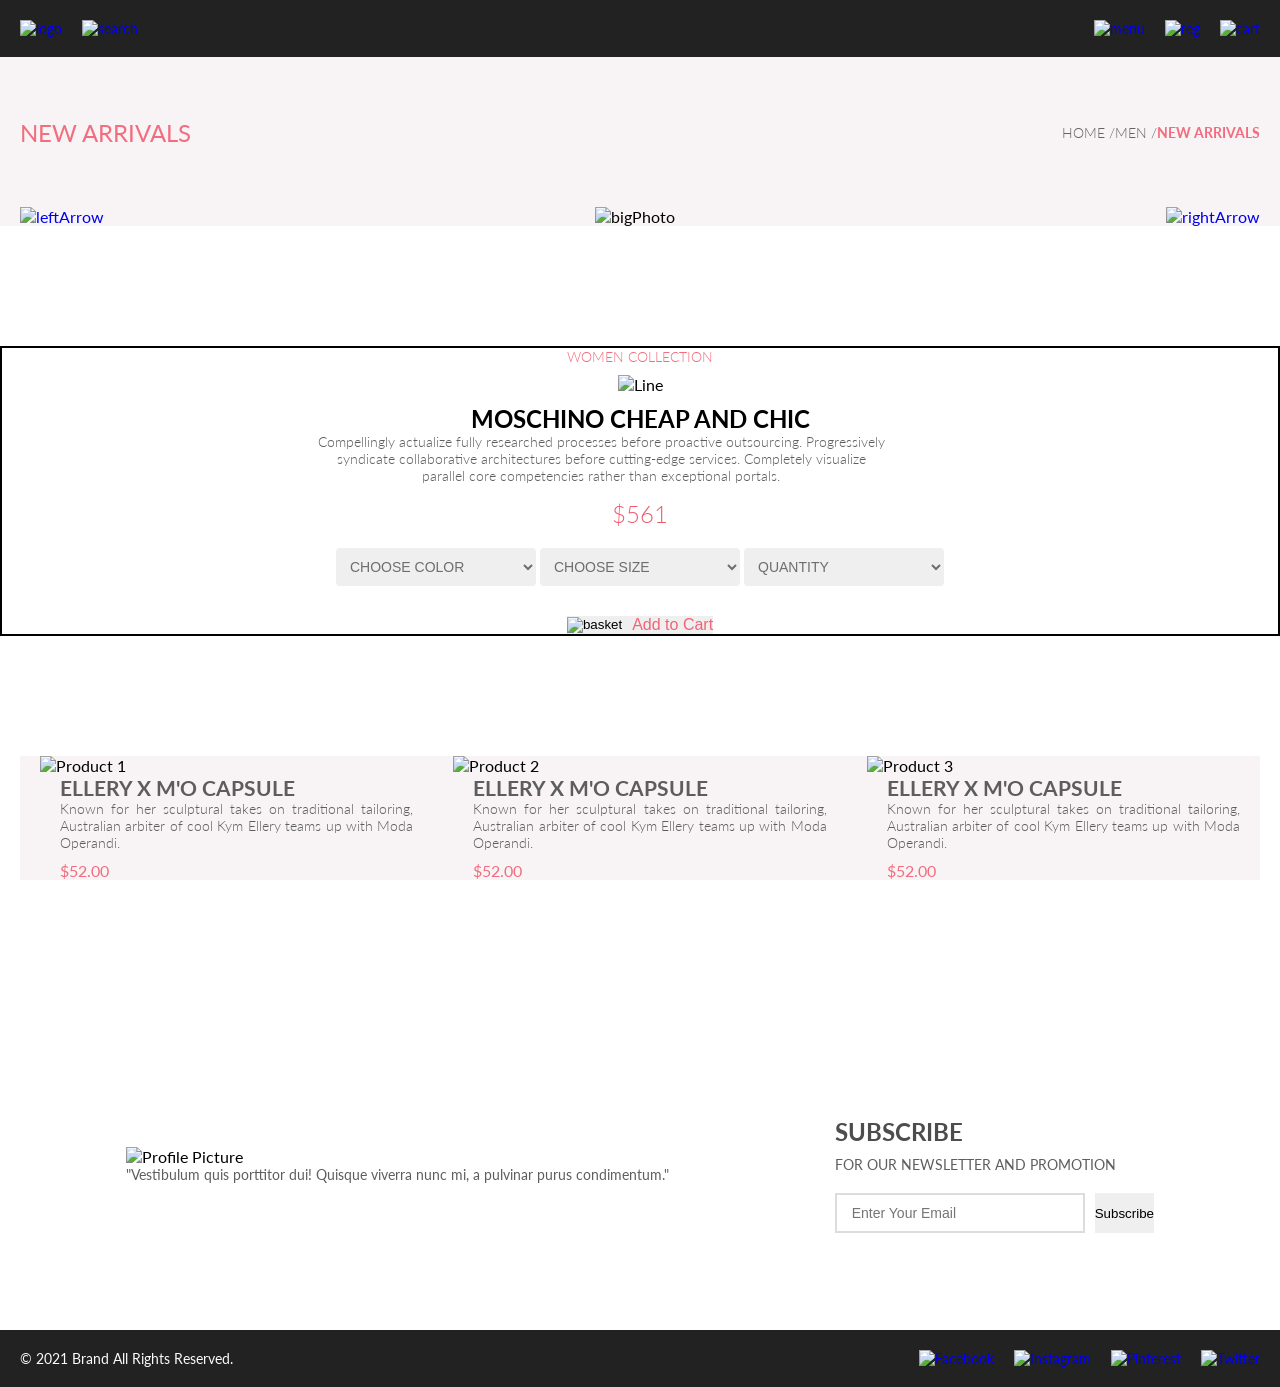
==== public/index.html @ 48d1deee "Sructure SPA prepared" ====
<!DOCTYPE html>
<html lang="en">
	<head>
		<meta charset="UTF-8" />
		<meta name="viewport" content="width=device-width, initial-scale=1.0" />
		<title>HTML Advanced</title>
		<link rel="stylesheet" href="/public/assets/styles/style.css" />
	</head>
	<body>
		<h2 style="display: none">HTML Advanced Product</h2>

		<header class="navFooter container">
			<nav>
				<div class="navFooter__left-group">
					<a href="#"><img src="img/logo.png" alt="logo" class="logo" /></a>
					<a href="#"><img src="img/search.svg" alt="search" /></a>
				</div>
				<div class="navFooter__right-group">
					<a href="#"><img src="img/menu.svg" alt="menu" class="icon" /></a>
					<a href="#"><img src="img/reg.svg" alt="reg" class="icon" /></a>
					<a href="#"><img src="img/cart.svg" alt="cart" class="icon" /></a>
				</div>
			</nav>
		</header>
		<section class="top-head container">
			<h2 class="top-head__heading">NEW ARRIVALS</h2>
			<div class="breadcrumbs">
				<a href="#" class="breadcrumbs__link">HOME /</a>
				<a href="#" class="breadcrumbs__link">MEN /</a>
				<a href="#" class="breadcrumbs__link breadcrumbs__link_site">NEW ARRIVALS</a>
			</div>
		</section>
		<section class="bigPhoto container">
			<a class="bigPhoto__leftArrow" href="#">
				<img src="img/Left_arrow.png" alt="leftArrow" />
			</a>
			<img class="bigPhoto__Image" src="img/Img1_product.png" alt="bigPhoto" />
			<a class="bigPhoto__rightArrow" href="#">
				<img src="img/Right_arrow.png" alt="rightArrow" />
			</a>
		</section>

		<section class="centralBlockContent content">
			<div>
				<h2 class="centralBlockContent__header content">WOMEN COLLECTION</h2>
				<img class="centralBlockContent__line" src="img/Line.png" alt="Line" />
				<h2 class="centralBlockContent__subheader">MOSCHINO CHEAP AND CHIC</h2>
				<p class="centralBlockContent__text">
					Compellingly actualize fully researched processes before proactive outsourcing. Progressively syndicate
					collaborative architectures before cutting-edge services. Completely visualize parallel core competencies
					rather than exceptional portals.
				</p>
				<p class="centralBlockContent__price">$561</p>
				<div class="centralBlockContent__custom-select content">
					<select id="color" name="color">
						<option value="color">CHOOSE COLOR</option>
					</select>
					<select name="size" id="size">
						<option value="size">CHOOSE SIZE</option>
					</select>
					<select name="quantity" id="quantity">
						<option value="quantity">QUANTITY</option>
					</select>
				</div>
				<div class="centralBlockButton">
					<button class="centralBlockButton__button">
						<img src="img/Basket.png" alt="basket" />
						<p class="centralBlockButton__button_text">Add to Cart</p>
					</button>
				</div>
			</div>
		</section>
		<section class="main_container content">
			<div class="main_container__main_item">
				<img src="img/Product1_prod.png" alt="Product 1" class="main_image" />
				<div class="main_container__main_text">
					<h2>ELLERY X M'O CAPSULE</h2>
					<p>
						Known for her sculptural takes on traditional tailoring, Australian arbiter of cool Kym Ellery teams up with
						Moda Operandi.
					</p>
					<p class="main_container__arrivals_price">$52.00</p>
				</div>
			</div>
			<div class="main_container__main_item">
				<img src="img/Product2_prod.png" alt="Product 2" class="main_image" />
				<div class="main_container__main_text">
					<h2>ELLERY X M'O CAPSULE</h2>
					<p>
						Known for her sculptural takes on traditional tailoring, Australian arbiter of cool Kym Ellery teams up with
						Moda Operandi.
					</p>
					<p class="main_container__arrivals_price">$52.00</p>
				</div>
			</div>
			<div class="main_container__main_item">
				<img src="img/Product3_prod.png" alt="Product 3" class="main_image" />
				<div class="main_container__main_text">
					<h2>ELLERY X M'O CAPSULE</h2>
					<p>
						Known for her sculptural takes on traditional tailoring, Australian arbiter of cool Kym Ellery teams up with
						Moda Operandi.
					</p>
					<p class="main_container__arrivals_price">$52.00</p>
				</div>
			</div>
		</section>
		<section class="subscribe container">
			<div class="subscribe__testimonial-subscribe">
				<div class="subscribe__testimonial">
					<img src="./img/Foot_face.png" alt="Profile Picture" />
					<blockquote>
						<p>"Vestibulum quis porttitor dui! Quisque viverra nunc mi, a pulvinar purus condimentum."</p>
					</blockquote>
				</div>
				<div class="subscribe__subscribe">
					<h3>SUBSCRIBE</h3>
					<p>FOR OUR NEWSLETTER AND PROMOTION</p>
					<form action="#">
						<input type="email" placeholder="Enter Your Email" required />
						<button type="submit">Subscribe</button>
					</form>
				</div>
			</div>
		</section>
		<footer class="navFooter container">
			<div class="navFooter__copyright-social">
				<p>© 2021 Brand All Rights Reserved.</p>
			</div>
			<div class="navFooter__social-icons">
				<a href="#"><img src="img/Foot_3_f.svg" alt="Facebook" /></a>
				<a href="#"><img src="img/Foot_3_i.png" alt="Instagram" /></a>
				<a href="#"><img src="img/Foot_3_h.png" alt="Pinterest" /></a>
				<a href="#"><img src="img/Foot_3_t.png" alt="Twitter" /></a>
			</div>
		</footer>
	</body>
</html>
---- public/assets/styles/style.css ----
@charset "UTF-8";
@import url("https://fonts.googleapis.com/css2?family=Lato:wght@300;400;700;900&display=swap");
/*Обнуление стилей*/
* {
  box-sizing: border-box;
  margin: 0;
  padding: 0;
}

body {
  font-family: "Lato", sans-serif;
}

img {
  max-width: 100%;
}

a {
  text-decoration: none;
}

.container {
  max-width: 1400px;
  margin: 0 auto;
  padding: 0 20px;
}

.content {
  max-width: 1400px;
  margin: 0 auto;
  padding-left: 20px;
  padding-right: 20px;
}

.navFooter {
  background: #222222;
  padding: 10px 20px;
  font-size: 14px;
  color: #fbfbfb;
}
.navFooter nav {
  display: flex;
  justify-content: space-between;
  align-items: center;
  width: 100%;
}
.navFooter__left-group, .navFooter__right-group {
  display: flex;
  justify-content: center;
  align-items: center;
  gap: 20px;
}

.breadcrumbs {
  display: flex;
  justify-content: center;
  align-items: center;
}
.breadcrumbs__link {
  font-weight: 300;
  font-size: 14px;
  color: #636363;
}
.breadcrumbs__link_site {
  font-weight: 700;
  color: #f16d7f;
}

.top-head {
  background-color: #F8F3F4;
  min-height: 150px;
  display: flex;
  justify-content: space-between;
  align-items: center;
}
.top-head__heading {
  font-weight: 400;
  font-size: 24px;
  color: #f16d7f;
}

.bigPhoto {
  background: #F8F3F4;
  display: flex;
  justify-content: space-between;
  align-items: center;
}
.bigPhoto__leftArrow, .bigPhoto__rightArrow {
  cursor: pointer;
}
.bigPhoto__Image {
  height: auto;
}

.centralBlockContent {
  display: flex;
  flex-direction: column;
  align-items: center;
  text-align: center;
  margin-top: 120px;
  padding: 0 20px;
  border: 2px solid black;
}
.centralBlockContent__header {
  font-weight: 300;
  font-size: 14px;
  color: #f16d7f;
}
.centralBlockContent__line {
  width: 50px;
  margin: 10px 0;
}
.centralBlockContent__text {
  font-weight: 300;
  font-size: 14px;
  color: #5e5e5e;
  max-width: 570px;
  margin-bottom: 15px;
  text-align: center;
}
.centralBlockContent__price {
  font-weight: 300;
  font-size: 24px;
  color: #ef5b70;
  margin-bottom: 20px;
}
.centralBlockContent__custom-select {
  margin: 10px 0;
}
.centralBlockContent__custom-select select {
  font-weight: 400;
  font-size: 14px;
  color: #6f6e6e;
  padding: 10px;
  width: 200px;
  margin-bottom: 10px;
  border: 1px solid #dcdcdc;
  border-radius: 4px;
  border: none;
}
.centralBlockContent .centralBlockButton {
  margin-top: 20px;
  display: flex;
  justify-content: center;
}
.centralBlockContent .centralBlockButton__button {
  display: flex;
  justify-content: center;
  align-items: center;
  cursor: pointer;
  border: none;
}
.centralBlockContent .centralBlockButton__button:hover {
  background: #ff6f61;
  color: white;
}
.centralBlockContent .centralBlockButton__button img {
  margin-right: 10px;
}
.centralBlockContent .centralBlockButton__button_text {
  font-weight: 400;
  font-size: 16px;
  color: #f26376;
}

.main_container {
  display: flex;
  justify-content: center;
  align-items: center;
  margin-top: 120px;
  margin-bottom: 120px;
}
.main_container__main_item {
  background: #F8F3F4;
  padding-left: 20px;
  padding-right: 20px;
  margin-bottom: 20px;
}
.main_container__main_text {
  font-weight: 300;
  font-size: 14px;
  color: #5d5d5d;
  margin-left: 20px;
  text-align: justify;
}
.main_container__arrivals_price {
  font-weight: 400;
  font-size: 16px;
  color: #f16d7f;
  margin-top: 10px;
}

.subscribe {
  padding: 0;
}
.subscribe__testimonial-subscribe {
  display: flex;
  justify-content: space-between;
  align-items: center;
  width: 100%;
  background-image: url("./img/Foot_2_back.jpg");
  background-size: cover;
  background-position: center;
  padding: 97px 126px;
  margin: 0 auto;
}
.subscribe__testimonial-subscribe__testimonial, .subscribe__testimonial-subscribe__subscribe {
  max-width: 50%;
}
.subscribe__testimonial-subscribe__testimonial img, .subscribe__testimonial-subscribe__subscribe img {
  margin-right: 20px;
  border-radius: 50%;
  width: 80px;
  height: 80px;
}
.subscribe__testimonial-subscribe__testimonial blockquote, .subscribe__testimonial-subscribe__subscribe blockquote {
  font-style: italic;
  color: #5e5e5e;
  font-size: 16px;
  line-height: 1.5;
}
.subscribe__testimonial-subscribe__testimonial blockquote p, .subscribe__testimonial-subscribe__subscribe blockquote p {
  display: flex;
  justify-content: center;
  align-items: center;
  margin: 0;
}
.subscribe__testimonial-subscribe h3 {
  font-size: 24px;
  color: #4d4d4d;
  margin-bottom: 10px;
}
.subscribe__testimonial-subscribe p {
  font-size: 14px;
  color: #5e5e5e;
  margin-bottom: 20px;
}
.subscribe__testimonial-subscribe form {
  display: flex;
  justify-content: flex-end;
}
.subscribe__testimonial-subscribe form input[type=email] {
  padding: 10px 15px;
  font-size: 14px;
  border: 2px solid #dcdcdc;
  border-radius: 0;
  margin-right: 10px;
  width: 250px;
}
.subscribe__testimonial-subscribe form input[type=email]:focus {
  outline: none;
  border-color: #ff6f61;
}
.subscribe__testimonial-subscribe form button {
  cursor: pointer;
  border: none;
}
.subscribe__testimonial-subscribe form button:hover {
  background: #ff6f61;
  color: white;
}

.navFooter {
  background: #222222;
  padding: 20px;
  font-size: 14px;
  color: #fbfbfb;
  display: flex;
  justify-content: space-between;
  align-items: center;
}
.navFooter__copyright-social, .navFooter__social-icons {
  display: flex;
  justify-content: center;
  align-items: center;
  gap: 20px;
}/*# sourceMappingURL=style.css.map */
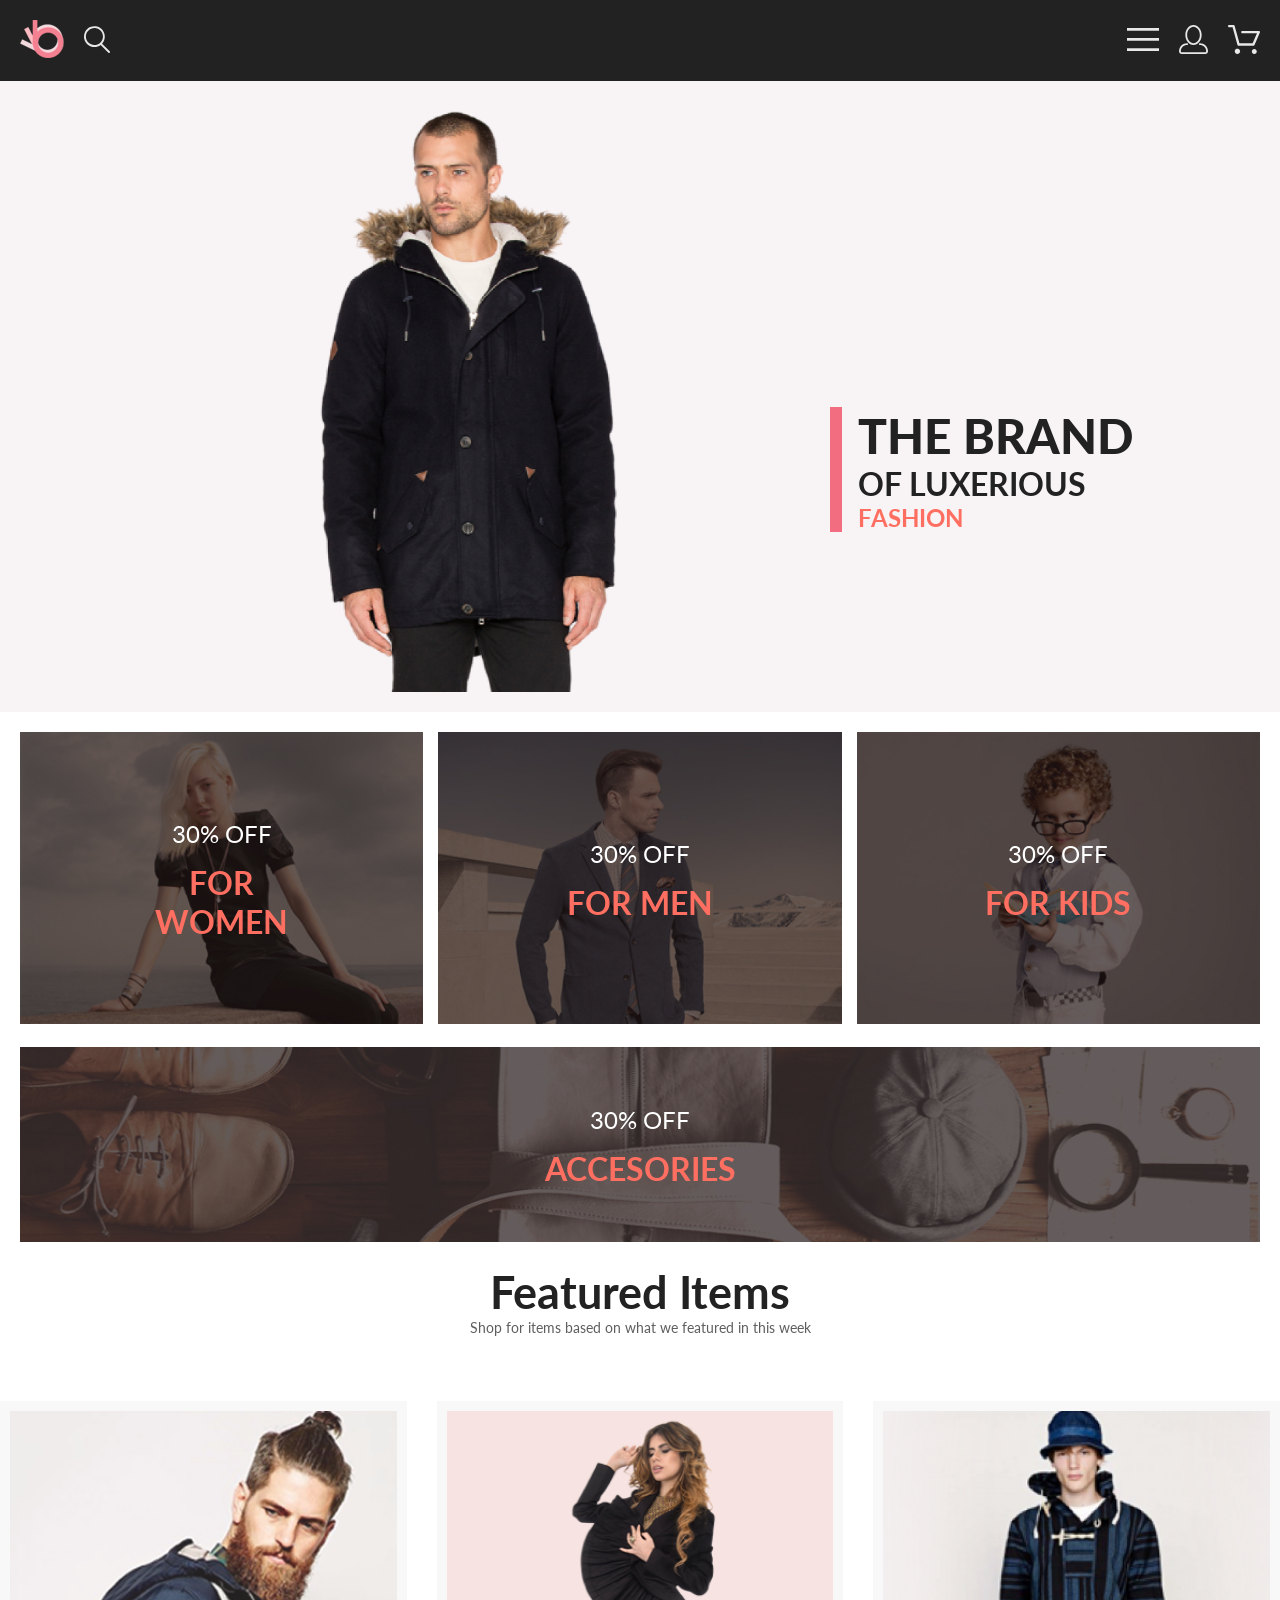
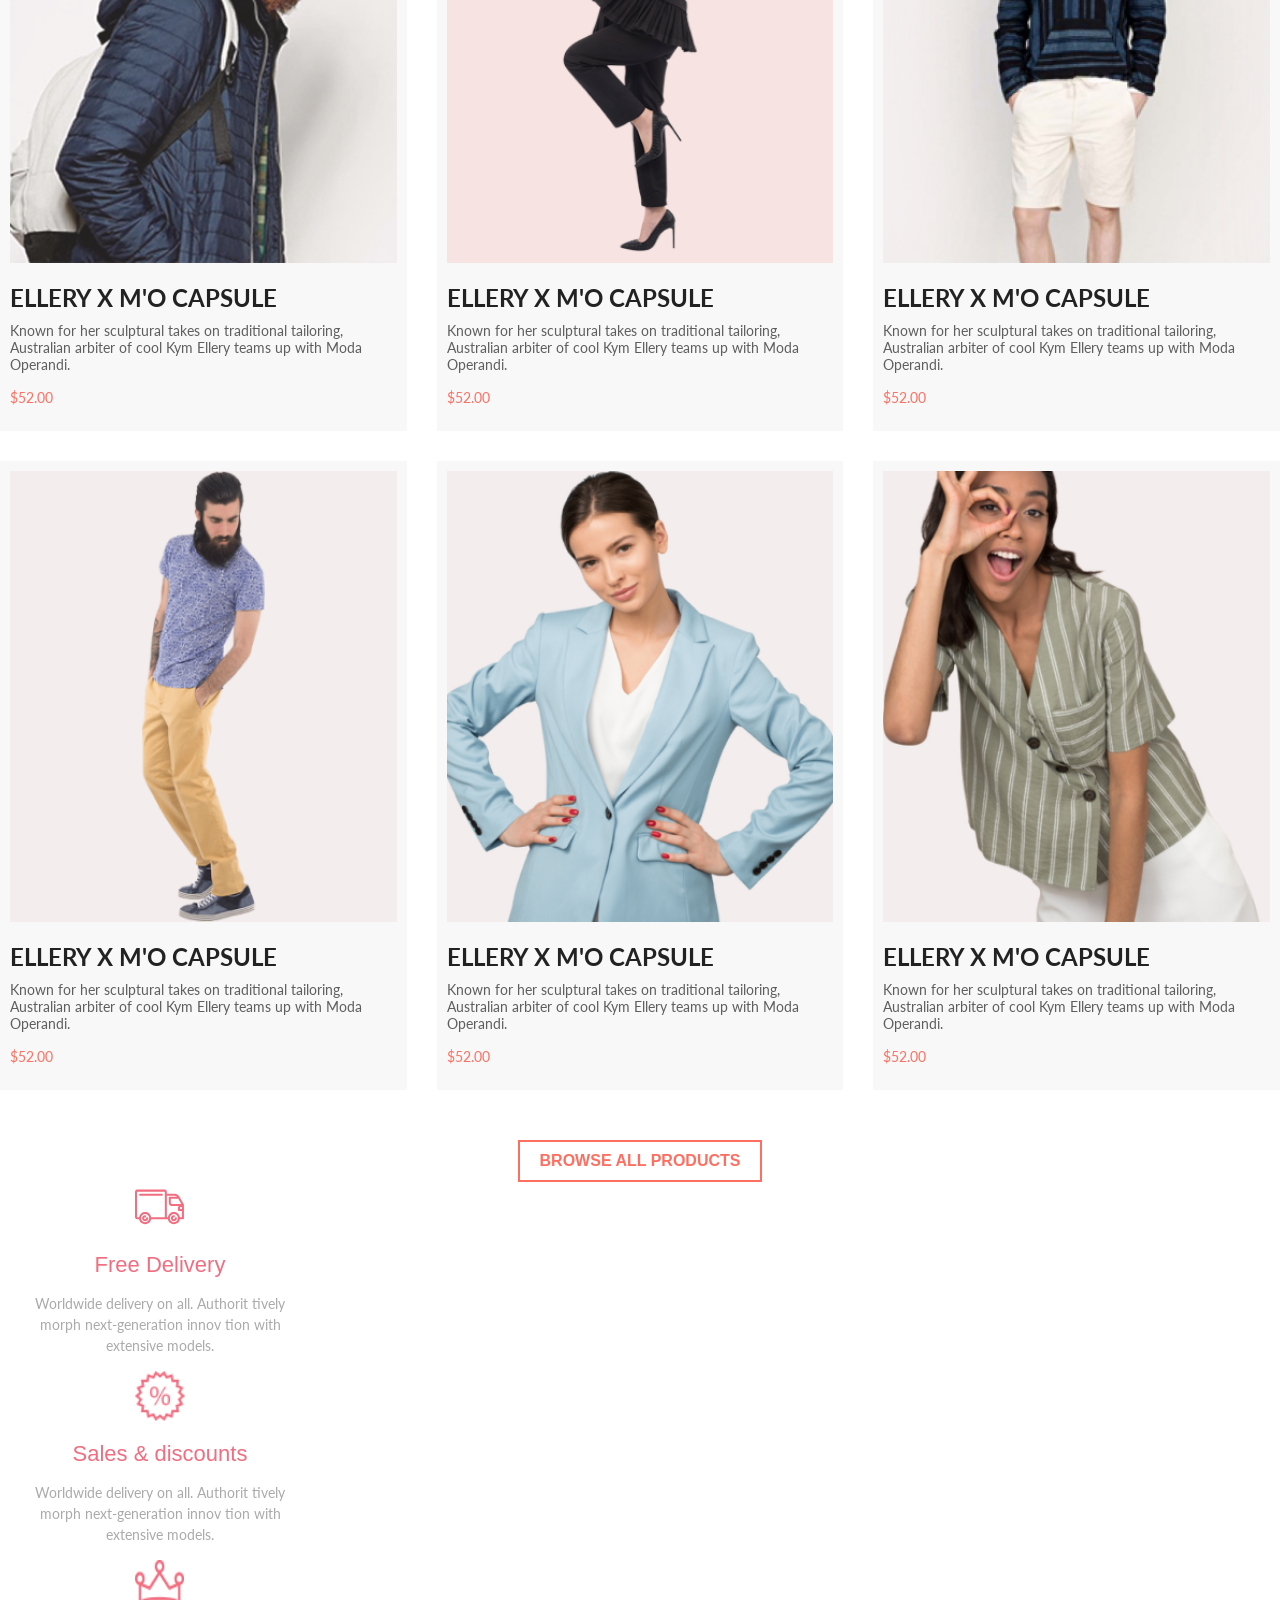
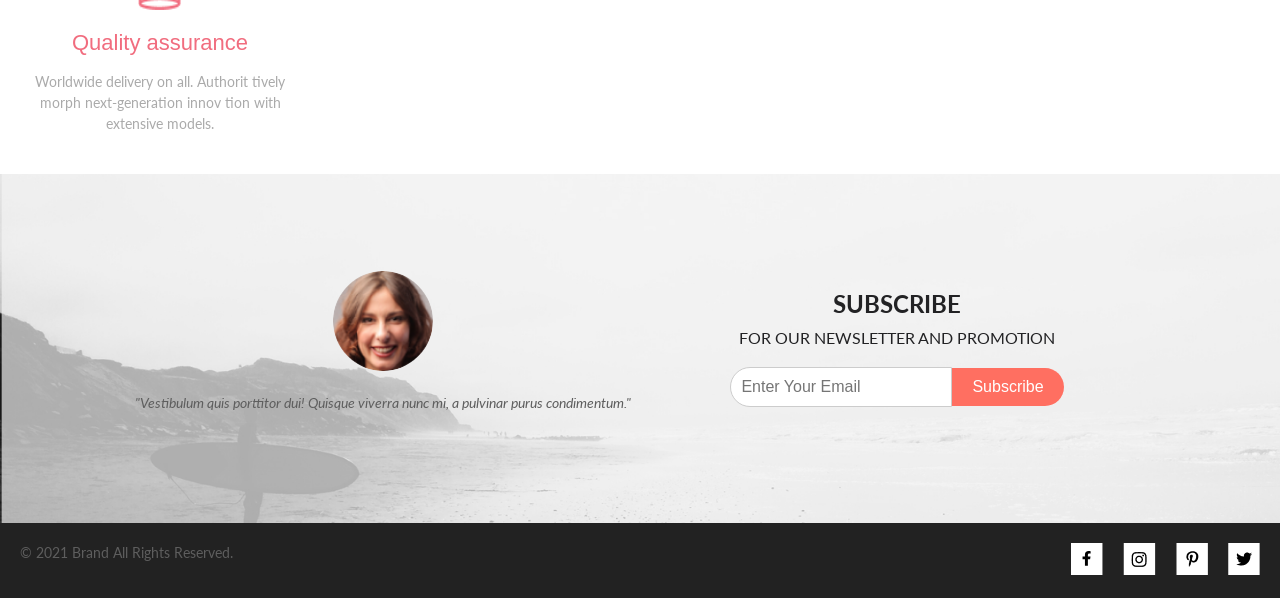
==== commit 4ed091d7: "All pages complited" ====
--- a/public/index.html
+++ b/public/index.html
@@ -3,135 +3,200 @@
 	<head>
 		<meta charset="UTF-8" />
 		<meta name="viewport" content="width=device-width, initial-scale=1.0" />
-		<title>HTML Advanced</title>
-		<link rel="stylesheet" href="/public/assets/styles/style.css" />
+		<title>Product Page</title>
+		<link rel="stylesheet" href="../src/styles/main.css" />
 	</head>
 	<body>
-		<h2 style="display: none">HTML Advanced Product</h2>
-
+		<!-- Верхняя навигация -->
 		<header class="navFooter container">
 			<nav>
 				<div class="navFooter__left-group">
-					<a href="#"><img src="img/logo.png" alt="logo" class="logo" /></a>
-					<a href="#"><img src="img/search.svg" alt="search" /></a>
+					<a href="#"><img src="assets/images/logo.png" alt="logo" class="logo" /></a>
+					<a href="#"><img src="assets/images/search.svg" alt="search" /></a>
 				</div>
 				<div class="navFooter__right-group">
-					<a href="#"><img src="img/menu.svg" alt="menu" class="icon" /></a>
-					<a href="#"><img src="img/reg.svg" alt="reg" class="icon" /></a>
-					<a href="#"><img src="img/cart.svg" alt="cart" class="icon" /></a>
+					<a href="#"><img src="assets/images/menu.svg" alt="menu" class="icon" /></a>
+					<a href="#"><img src="assets/images/reg.svg" alt="reg" class="icon" /></a>
+					<a href="#"><img src="assets/images/cart.svg" alt="cart" class="icon" /></a>
 				</div>
 			</nav>
 		</header>
-		<section class="top-head container">
-			<h2 class="top-head__heading">NEW ARRIVALS</h2>
-			<div class="breadcrumbs">
-				<a href="#" class="breadcrumbs__link">HOME /</a>
-				<a href="#" class="breadcrumbs__link">MEN /</a>
-				<a href="#" class="breadcrumbs__link breadcrumbs__link_site">NEW ARRIVALS</a>
-			</div>
-		</section>
-		<section class="bigPhoto container">
-			<a class="bigPhoto__leftArrow" href="#">
-				<img src="img/Left_arrow.png" alt="leftArrow" />
-			</a>
-			<img class="bigPhoto__Image" src="img/Img1_product.png" alt="bigPhoto" />
-			<a class="bigPhoto__rightArrow" href="#">
-				<img src="img/Right_arrow.png" alt="rightArrow" />
-			</a>
-		</section>
-
-		<section class="centralBlockContent content">
+
+		<section class="head container">
+			<img class="promo__img head__image" src="assets/images/promo.png" alt="Brand Image" />
+			<div class="promo__content">
+				<div class="promo__info">
+					<h1 class="promo__title">THE BRAND</h1>
+					<h2 class="promo__heading">OF LUXERIOUS</h2>
+					<h2 class="fashon">FASHION</h2>
+				</div>
+			</div>
+		</section>
+
+		<section class="sale center container">
+			<div class="sale__item">
+				<img src="assets/images/si1.jpg" alt="sale image" />
+				<div class="sale__content">
+					<p class="sale__text">30% OFF</p>
+					<h3 class="sale__heading">FOR WOMEN</h3>
+				</div>
+			</div>
+			<div class="sale__item">
+				<img src="assets/images/si2.jpg" alt="sale image" />
+				<div class="sale__content">
+					<p class="sale__text">30% OFF</p>
+					<h3 class="sale__heading">FOR MEN</h3>
+				</div>
+			</div>
+			<div class="sale__item">
+				<img src="assets/images/si3.jpg" alt="sale image" />
+				<div class="sale__content">
+					<p class="sale__text">30% OFF</p>
+					<h3 class="sale__heading">FOR KIDS</h3>
+				</div>
+			</div>
+			<div class="sale__item sale__item_big">
+				<img src="assets/images/sibig.jpg" alt="sale image" />
+				<div class="sale__content">
+					<p class="sale__text">30% OFF</p>
+					<h3 class="sale__heading">ACCESORIES</h3>
+				</div>
+			</div>
+		</section>
+
+		<section class="arrivals_header container">
 			<div>
-				<h2 class="centralBlockContent__header content">WOMEN COLLECTION</h2>
-				<img class="centralBlockContent__line" src="img/Line.png" alt="Line" />
-				<h2 class="centralBlockContent__subheader">MOSCHINO CHEAP AND CHIC</h2>
-				<p class="centralBlockContent__text">
-					Compellingly actualize fully researched processes before proactive outsourcing. Progressively syndicate
-					collaborative architectures before cutting-edge services. Completely visualize parallel core competencies
-					rather than exceptional portals.
-				</p>
-				<p class="centralBlockContent__price">$561</p>
-				<div class="centralBlockContent__custom-select content">
-					<select id="color" name="color">
-						<option value="color">CHOOSE COLOR</option>
-					</select>
-					<select name="size" id="size">
-						<option value="size">CHOOSE SIZE</option>
-					</select>
-					<select name="quantity" id="quantity">
-						<option value="quantity">QUANTITY</option>
-					</select>
-				</div>
-				<div class="centralBlockButton">
-					<button class="centralBlockButton__button">
-						<img src="img/Basket.png" alt="basket" />
-						<p class="centralBlockButton__button_text">Add to Cart</p>
-					</button>
-				</div>
-			</div>
-		</section>
-		<section class="main_container content">
-			<div class="main_container__main_item">
-				<img src="img/Product1_prod.png" alt="Product 1" class="main_image" />
-				<div class="main_container__main_text">
-					<h2>ELLERY X M'O CAPSULE</h2>
-					<p>
-						Known for her sculptural takes on traditional tailoring, Australian arbiter of cool Kym Ellery teams up with
-						Moda Operandi.
-					</p>
-					<p class="main_container__arrivals_price">$52.00</p>
-				</div>
-			</div>
-			<div class="main_container__main_item">
-				<img src="img/Product2_prod.png" alt="Product 2" class="main_image" />
-				<div class="main_container__main_text">
-					<h2>ELLERY X M'O CAPSULE</h2>
-					<p>
-						Known for her sculptural takes on traditional tailoring, Australian arbiter of cool Kym Ellery teams up with
-						Moda Operandi.
-					</p>
-					<p class="main_container__arrivals_price">$52.00</p>
-				</div>
-			</div>
-			<div class="main_container__main_item">
-				<img src="img/Product3_prod.png" alt="Product 3" class="main_image" />
-				<div class="main_container__main_text">
-					<h2>ELLERY X M'O CAPSULE</h2>
-					<p>
-						Known for her sculptural takes on traditional tailoring, Australian arbiter of cool Kym Ellery teams up with
-						Moda Operandi.
-					</p>
-					<p class="main_container__arrivals_price">$52.00</p>
-				</div>
-			</div>
-		</section>
-		<section class="subscribe container">
-			<div class="subscribe__testimonial-subscribe">
-				<div class="subscribe__testimonial">
-					<img src="./img/Foot_face.png" alt="Profile Picture" />
-					<blockquote>
-						<p>"Vestibulum quis porttitor dui! Quisque viverra nunc mi, a pulvinar purus condimentum."</p>
-					</blockquote>
-				</div>
-				<div class="subscribe__subscribe">
-					<h3>SUBSCRIBE</h3>
-					<p>FOR OUR NEWSLETTER AND PROMOTION</p>
-					<form action="#">
-						<input type="email" placeholder="Enter Your Email" required />
-						<button type="submit">Subscribe</button>
-					</form>
-				</div>
-			</div>
-		</section>
+				<h2>Featured Items</h2>
+				<p>Shop for items based on what we featured in this week</p>
+			</div>
+		</section>
+
+		<section class="new_arrivals center container">
+			<div class="grid_container">
+				<div class="grid_item">
+					<img src="assets/images/img1_catalog.png" alt="Product 1" class="grid_image" />
+					<div class="grid_text">
+						<h2>ELLERY X M'O CAPSULE</h2>
+						<p>
+							Known for her sculptural takes on traditional tailoring, Australian arbiter of cool Kym Ellery teams up
+							with Moda Operandi.
+						</p>
+						<p class="arrivals_price">$52.00</p>
+					</div>
+				</div>
+				<div class="grid_item">
+					<img src="assets/images/Product 2.png" alt="Product 2" class="grid_image" />
+					<div class="grid_text">
+						<h2>ELLERY X M'O CAPSULE</h2>
+						<p>
+							Known for her sculptural takes on traditional tailoring, Australian arbiter of cool Kym Ellery teams up
+							with Moda Operandi.
+						</p>
+						<p class="arrivals_price">$52.00</p>
+					</div>
+				</div>
+				<div class="grid_item">
+					<img src="assets/images/Product 3.png" alt="Product 3" class="grid_image" />
+					<div class="grid_text">
+						<h2>ELLERY X M'O CAPSULE</h2>
+						<p>
+							Known for her sculptural takes on traditional tailoring, Australian arbiter of cool Kym Ellery teams up
+							with Moda Operandi.
+						</p>
+						<p class="arrivals_price">$52.00</p>
+					</div>
+				</div>
+				<div class="grid_item">
+					<img src="assets/images/Product 4.png" alt="Product 4" class="grid_image" />
+					<div class="grid_text">
+						<h2>ELLERY X M'O CAPSULE</h2>
+						<p>
+							Known for her sculptural takes on traditional tailoring, Australian arbiter of cool Kym Ellery teams up
+							with Moda Operandi.
+						</p>
+						<p class="arrivals_price">$52.00</p>
+					</div>
+				</div>
+				<div class="grid_item">
+					<img src="assets/images/Product 5.png" alt="Product 5" class="grid_image" />
+					<div class="grid_text">
+						<h2>ELLERY X M'O CAPSULE</h2>
+						<p>
+							Known for her sculptural takes on traditional tailoring, Australian arbiter of cool Kym Ellery teams up
+							with Moda Operandi.
+						</p>
+						<p class="arrivals_price">$52.00</p>
+					</div>
+				</div>
+				<div class="grid_item">
+					<img src="assets/images/Product 6.png" alt="Product 6" class="grid_image" />
+					<div class="grid_text">
+						<h2>ELLERY X M'O CAPSULE</h2>
+						<p>
+							Known for her sculptural takes on traditional tailoring, Australian arbiter of cool Kym Ellery teams up
+							with Moda Operandi.
+						</p>
+						<p class="arrivals_price">$52.00</p>
+					</div>
+				</div>
+			</div>
+		</section>
+
+		<section class="true container">
+			<button class="button">Browse All Products</button>
+		</section>
+
+		<!-- Блок features -->
+		<section class="features-section container">
+			<div class="feature-item">
+				<div class="icon">
+					<img src="./assets/images/Foot_1_1.svg" alt="Грузовик" />
+				</div>
+				<h3>Free Delivery</h3>
+				<p>Worldwide delivery on all. Authorit tively morph next-generation innov tion with extensive models.</p>
+			</div>
+			<div class="feature-item">
+				<div class="icon">
+					<img src="./assets/images/Foot_1_2.png" alt="Процент" />
+				</div>
+				<h3>Sales & discounts</h3>
+				<p>Worldwide delivery on all. Authorit tively morph next-generation innov tion with extensive models.</p>
+			</div>
+			<div class="feature-item">
+				<div class="icon">
+					<img src="./assets/images/Foot_1_3.png" alt="Корона" />
+				</div>
+				<h3>Quality assurance</h3>
+				<p>Worldwide delivery on all. Authorit tively morph next-generation innov tion with extensive models.</p>
+			</div>
+		</section>
+		<!-- Блок подписки -->
+		<section class="footer__testimonial-subscribe container">
+			<div class="footer__testimonial">
+				<img src="assets/images/Foot_face.png" alt="Profile Picture" />
+				<blockquote>
+					<p>"Vestibulum quis porttitor dui! Quisque viverra nunc mi, a pulvinar purus condimentum."</p>
+				</blockquote>
+			</div>
+			<div class="footer__subscribe">
+				<h3>SUBSCRIBE</h3>
+				<p>FOR OUR NEWSLETTER AND PROMOTION</p>
+				<form action="#">
+					<input type="email" placeholder="Enter Your Email" required />
+					<button type="submit">Subscribe</button>
+				</form>
+			</div>
+		</section>
+		<!-- Подвал -->
 		<footer class="navFooter container">
 			<div class="navFooter__copyright-social">
 				<p>© 2021 Brand All Rights Reserved.</p>
 			</div>
 			<div class="navFooter__social-icons">
-				<a href="#"><img src="img/Foot_3_f.svg" alt="Facebook" /></a>
-				<a href="#"><img src="img/Foot_3_i.png" alt="Instagram" /></a>
-				<a href="#"><img src="img/Foot_3_h.png" alt="Pinterest" /></a>
-				<a href="#"><img src="img/Foot_3_t.png" alt="Twitter" /></a>
+				<a href="#"><img src="assets/images/Foot_3_f.svg" alt="Facebook" /></a>
+				<a href="#"><img src="assets/images/Foot_3_i.png" alt="Instagram" /></a>
+				<a href="#"><img src="assets/images/Foot_3_h.png" alt="Pinterest" /></a>
+				<a href="#"><img src="assets/images/Foot_3_t.png" alt="Twitter" /></a>
 			</div>
 		</footer>
 	</body>
--- a/src/styles/main.css
+++ b/src/styles/main.css
@@ -0,0 +1,1235 @@
+@charset "UTF-8";
+@import url("https://fonts.googleapis.com/css2?family=Lato:wght@300;400;700;900&display=swap");
+* {
+  box-sizing: border-box;
+  margin: 0;
+  padding: 0;
+}
+
+body {
+  font-family: "Lato", sans-serif;
+  color: #222;
+}
+
+img {
+  max-width: 100%;
+  height: auto;
+}
+
+a {
+  text-decoration: none;
+  color: inherit;
+}
+
+.container {
+  max-width: 1400px;
+  margin: 0 auto;
+  padding: 0 20px;
+}
+
+.navFooter {
+  background: #222222;
+  padding: 10px 20px;
+  font-size: 14px;
+  color: #fbfbfb;
+}
+.navFooter nav {
+  display: flex;
+  justify-content: space-between;
+  align-items: center;
+  width: 100%;
+}
+.navFooter__left-group, .navFooter__right-group {
+  display: flex;
+  justify-content: center;
+  align-items: center;
+  gap: 20px;
+}
+
+.breadcrumbs {
+  display: flex;
+  justify-content: center;
+  align-items: center;
+}
+
+.breadcrumbs__link {
+  font-weight: 300;
+  font-size: 14px;
+  color: #636363;
+}
+
+.breadcrumbs__link_site {
+  font-weight: 700;
+  color: #f16d7f;
+}
+
+.top-head {
+  background-color: #F8F3F4;
+  min-height: 150px;
+  display: flex;
+  justify-content: space-between;
+  align-items: center;
+}
+
+.top-head__heading {
+  font-weight: 400;
+  font-size: 24px;
+  color: #f16d7f;
+}
+
+.navFooter {
+  background: #222222;
+  padding: 20px;
+  font-size: 14px;
+  color: #fbfbfb;
+  display: flex;
+  justify-content: space-between;
+  align-items: center;
+}
+.navFooter__copyright-social, .navFooter__social-icons {
+  display: flex;
+  justify-content: center;
+  align-items: center;
+  gap: 20px;
+}
+
+.footer__testimonial-subscribe {
+  display: flex;
+  justify-content: center;
+  align-items: center;
+  margin-top: 40px;
+  background-image: url("/public/assets/images/subscribe.jpg");
+  background-size: cover;
+  background-position: center;
+  background-repeat: no-repeat;
+  padding: 97px 126px;
+}
+
+.footer__testimonial {
+  flex: 1;
+  text-align: center;
+}
+
+.footer__testimonial img {
+  width: 100px;
+  height: auto;
+  border-radius: 50%;
+  margin-bottom: 20px;
+}
+
+.footer__testimonial blockquote {
+  font-style: italic;
+  text-align: center;
+  color: #222224;
+}
+
+.footer__subscribe {
+  flex: 1;
+  text-align: center;
+}
+
+.footer__subscribe h3 {
+  font-size: 24px;
+  font-weight: 700 px;
+  color: #222224;
+  margin-bottom: 10px;
+}
+
+.footer__subscribe p {
+  font-size: 16px;
+  font-weight: 400;
+  margin-bottom: 20px;
+  color: #222224;
+}
+
+.footer__subscribe form {
+  display: flex;
+  justify-content: center;
+  align-items: center;
+}
+
+.footer__subscribe input[type=email] {
+  padding: 10px;
+  font-size: 16px;
+  border: 1px solid #ccc;
+  border-radius: 20px 0 0 20px;
+  outline: none;
+}
+
+.footer__subscribe button {
+  padding: 10px 20px;
+  font-size: 16px;
+  border: none;
+  background-color: #FF6F61;
+  color: #fff;
+  border-radius: 0 20px 20px 0;
+  cursor: pointer;
+}
+
+.footer__subscribe button:hover {
+  background-color: #e65b50;
+}
+
+.centralBlockButton {
+  margin-top: 20px;
+  display: flex;
+  justify-content: center;
+}
+.centralBlockButton__button {
+  display: flex;
+  justify-content: center;
+  align-items: center;
+  padding: 10px 20px;
+  cursor: pointer;
+  background-color: transparent;
+  border: 1px solid #f26376;
+  transition: all 0.3s ease;
+}
+.centralBlockButton__button:hover {
+  background: #ff6f61;
+  color: white;
+}
+.centralBlockButton__button img {
+  margin-right: 10px;
+}
+.centralBlockButton__button_text {
+  font-weight: 400;
+  font-size: 16px;
+  color: #f26376;
+  transition: color 0.3s ease;
+}
+.centralBlockButton__button:hover .centralBlockButton__button_text {
+  color: white;
+}
+.subscribe__subscribe .centralBlockButton {
+  margin-top: 0;
+}
+.subscribe__subscribe .centralBlockButton__button {
+  min-width: 100px;
+}
+
+.button--primary {
+  background-color: #f26376;
+  color: white;
+  border: none;
+  padding: 12px 25px;
+  font-size: 16px;
+  cursor: pointer;
+  transition: background-color 0.3s;
+}
+.button--primary:hover {
+  background-color: #ee344d;
+}
+.button--secondary {
+  background-color: transparent;
+  color: #f26376;
+  border: 1px solid #f26376;
+  padding: 11px 24px;
+  font-size: 16px;
+  cursor: pointer;
+  transition: all 0.3s;
+}
+.button--secondary:hover {
+  background-color: #f26376;
+  color: white;
+}
+
+.header {
+  min-height: 75px;
+  background: #222;
+  display: flex;
+  justify-content: space-between;
+  align-items: center;
+  padding: 0 20px;
+}
+
+.header__left,
+.header__right {
+  display: flex;
+  align-items: center;
+  gap: 20px;
+}
+
+.search-button img {
+  cursor: pointer;
+  border: none;
+}
+
+.head {
+  min-height: 148px;
+  background: #F8F3F4;
+  display: flex;
+  align-items: center;
+  justify-content: center;
+  padding: 20px;
+}
+
+.head__heading {
+  font-style: normal;
+  font-weight: 400;
+  font-size: 24px;
+  line-height: 29px;
+  color: #F16D7F;
+}
+
+.promo__img {
+  width: 50%;
+}
+
+.promo__info {
+  border-left: 12px solid #F16D7F;
+  padding-left: 16px;
+  margin-top: 48%;
+}
+
+.promo__title {
+  font-style: normal;
+  font-weight: 900;
+  font-size: 48px;
+  line-height: 58px;
+  color: #222222;
+}
+
+.promo__heading {
+  font-style: normal;
+  font-weight: 700;
+  font-size: 32px;
+  line-height: 38px;
+  color: #222222;
+}
+
+.promo__content {
+  padding-left: 64px;
+}
+
+.fashon {
+  font-weight: bold;
+  color: #FF6F61;
+}
+
+.sale {
+  display: flex;
+  flex-wrap: wrap;
+  justify-content: space-between;
+  margin-top: 20px;
+}
+
+.sale__item {
+  position: relative;
+  width: calc(33.333% - 10px);
+  margin-bottom: 20px;
+}
+
+.sale__item img {
+  width: 100%;
+  height: auto;
+}
+
+.sale__item_big {
+  width: 100%;
+}
+
+.sale__content {
+  position: absolute;
+  top: 50%;
+  left: 50%;
+  transform: translate(-50%, -50%);
+  text-align: center;
+}
+
+.sale__text {
+  font-size: 1.5em;
+  color: white;
+}
+
+.sale__heading {
+  font-size: 2em;
+  color: #FF6F61;
+}
+
+.sale__item:hover .sale__content {
+  color: #FF6F61;
+}
+
+.head__image {
+  max-width: 100%;
+  height: auto;
+}
+
+.new_arrivals {
+  padding: 50px 0;
+  text-align: center;
+}
+
+.grid_container {
+  display: grid;
+  gap: 30px;
+  grid-template-columns: repeat(3, 1fr);
+  grid-template-rows: repeat(2, auto);
+}
+
+.grid_item {
+  position: relative;
+  display: flex;
+  flex-direction: column;
+  align-items: center;
+  text-align: start;
+  padding: 10px;
+  background: #F8F8F8;
+}
+
+.grid_image {
+  width: 100%;
+  height: auto;
+  margin-bottom: 20px;
+}
+
+.grid_text {
+  font-weight: 400;
+  color: #222;
+  text-align: start;
+}
+
+.grid_text > *:not(:last-child) {
+  margin-bottom: 10px;
+}
+
+.arrivals_price {
+  font-weight: bold;
+  color: #FF6F61;
+  margin-top: 16px;
+  font-weight: 400;
+}
+
+.true {
+  display: flex;
+  justify-content: center;
+}
+
+.button {
+  background: white;
+  color: #FF6F61;
+  border: 2px solid #FF6F61;
+  padding: 10px 20px;
+  font-size: 16px;
+  cursor: pointer;
+  border-radius: 0;
+  text-transform: uppercase;
+  font-weight: bold;
+  transition: background 0.3s ease, color 0.3s ease;
+}
+
+.button:hover {
+  background: #FF6F61;
+  color: white;
+}
+
+.arrivals_header {
+  display: flex;
+  font-size: 30px;
+  justify-content: center;
+  align-items: center;
+  text-align: center;
+}
+
+.footer {
+  background-color: #222;
+  padding: 40px 0;
+  color: #fff;
+  margin-top: 95px;
+}
+
+.footer__section {
+  display: flex;
+  justify-content: space-between;
+  align-items: center;
+  text-align: center;
+}
+
+.footer__item {
+  flex: 1;
+  padding: 0 20px;
+}
+
+.footer__item img {
+  width: 50px;
+  height: auto;
+  margin-bottom: 20px;
+}
+
+.footer__item h3 {
+  font-size: 24px;
+  font-weight: 700;
+  margin-bottom: 10px;
+}
+
+.footer__item p {
+  font-size: 16px;
+  font-weight: 400;
+  color: #FBFBFB;
+}
+
+/* Макет для планшетов 1024px-768px */
+@media (min-width: 768px) and (max-width: 1024px) {
+  .container {
+    padding: 0 20px;
+  }
+  .head {
+    flex-wrap: wrap;
+  }
+  .head__image {
+    display: none;
+  }
+  .promo__info {
+    margin-top: 10px;
+  }
+  .promo__title {
+    font-size: 36px;
+    line-height: 42px;
+  }
+  .promo__heading {
+    font-size: 28px;
+    line-height: 32px;
+  }
+  .promo__content {
+    justify-content: center;
+    margin-bottom: 56px;
+  }
+  .sale {
+    display: flex;
+    flex-wrap: wrap;
+    justify-content: space-between;
+  }
+  .sale__item {
+    width: calc(50% - 10px);
+    margin-bottom: 20px;
+  }
+  .sale__item_big {
+    width: 100%;
+  }
+  .sale__content {
+    width: 100%;
+    text-align: center;
+    padding: 10px;
+  }
+  .sale__text {
+    width: 100%;
+    font-size: 16px;
+  }
+  .new_arrivals {
+    padding: 30px 0;
+  }
+  .grid_container {
+    grid-template-columns: 1fr 1fr;
+    gap: 20px;
+  }
+  .arrivals_header {
+    font-size: 24px;
+    padding: 20px;
+  }
+  .footer__section {
+    flex-direction: column;
+    align-items: center;
+    text-align: center;
+  }
+  .footer__item {
+    padding: 20px 0;
+    text-align: center;
+  }
+  .footer__testimonial-subscribe {
+    flex-direction: column;
+  }
+  .footer__testimonial,
+  .footer__subscribe {
+    padding: 20px 0;
+    text-align: center;
+  }
+  .footer__subscribe form {
+    flex-direction: column;
+  }
+  .footer__subscribe input[type=email],
+  .footer__subscribe button {
+    border-radius: 20px;
+    margin-bottom: 10px;
+  }
+  .footer__copyright-social {
+    flex-direction: column;
+    align-items: center;
+    text-align: center;
+  }
+  .footer__social-icons {
+    margin-top: 10px;
+  }
+}
+.product-grid {
+  display: flex;
+  flex-wrap: wrap;
+  gap: 20px;
+}
+
+.main_container__main_item {
+  flex: 1 1 calc(33.333% - 20px);
+  background: #fff;
+  border: 1px solid #e5e5e5;
+  padding: 20px;
+  text-align: center;
+  box-sizing: border-box;
+}
+.main_container__main_item .main_image {
+  width: 100%;
+  height: auto;
+  margin-bottom: 15px;
+}
+.main_container__main_item h2 {
+  font-size: 18px;
+  margin-bottom: 10px;
+  color: #222;
+}
+.main_container__main_item p {
+  font-size: 14px;
+  color: #777;
+  margin-bottom: 10px;
+}
+.main_container__main_item .main_container__arrivals_price {
+  font-size: 16px;
+  font-weight: 500;
+  color: #f16d7f;
+}
+
+.filter-sort {
+  display: flex;
+  justify-content: space-between;
+  align-items: center;
+  padding: 20px 0;
+  margin-bottom: 20px;
+}
+.filter-sort .filter,
+.filter-sort .sort {
+  display: flex;
+  align-items: center;
+  gap: 10px;
+  cursor: pointer;
+  border: none;
+}
+.filter-sort .filter img,
+.filter-sort .sort img {
+  width: 20px;
+  height: 20px;
+}
+.filter-sort .filter span,
+.filter-sort .sort span {
+  font-size: 14px;
+  font-weight: 500;
+  color: #222;
+}
+
+.bigPhoto {
+  display: flex;
+  justify-content: space-between;
+  align-items: center;
+  background-color: #F8F3F4;
+  padding: 20px 0;
+}
+.bigPhoto__leftArrow, .bigPhoto__rightArrow {
+  cursor: pointer;
+}
+.bigPhoto__Image {
+  max-width: 100%;
+  height: auto;
+  display: block;
+  margin: 0 auto;
+}
+
+.centralBlockContent {
+  display: flex;
+  flex-direction: column;
+  align-items: center;
+  text-align: center;
+  margin-top: 120px;
+  padding: 0 20px;
+}
+.centralBlockContent__header {
+  font-weight: 300;
+  font-size: 14px;
+  color: #f16d7f;
+}
+.centralBlockContent__line {
+  width: 50px;
+  margin: 10px 0;
+}
+.centralBlockContent__text {
+  font-weight: 300;
+  font-size: 14px;
+  color: #5e5e5e;
+  max-width: 570px;
+  margin-bottom: 15px;
+  text-align: center;
+}
+.centralBlockContent__price {
+  font-weight: 300;
+  font-size: 24px;
+  color: #ef5b70;
+  margin-bottom: 20px;
+}
+.centralBlockContent__custom-select {
+  margin: 10px 0;
+}
+.centralBlockContent__custom-select select {
+  font-weight: 400;
+  font-size: 14px;
+  color: #6f6e6e;
+  padding: 10px;
+  width: 200px;
+  margin-bottom: 10px;
+  border: 1px solid #dcdcdc;
+  border-radius: 4px;
+  border: none;
+}
+.centralBlockContent .centralBlockButton {
+  margin-top: 20px;
+  display: flex;
+  justify-content: center;
+}
+.centralBlockContent .centralBlockButton__button {
+  display: flex;
+  justify-content: center;
+  align-items: center;
+  cursor: pointer;
+  border: none;
+}
+.centralBlockContent .centralBlockButton__button:hover {
+  background: #ff6f61;
+  color: white;
+}
+.centralBlockContent .centralBlockButton__button img {
+  margin-right: 10px;
+}
+.centralBlockContent .centralBlockButton__button_text {
+  font-weight: 400;
+  font-size: 16px;
+  color: #f26376;
+}
+
+.main_container {
+  display: flex;
+  justify-content: space-between;
+  align-items: center;
+  margin-top: 120px;
+  margin-bottom: 120px;
+  max-width: 1140px;
+  margin-left: auto;
+  margin-right: auto;
+  padding: 0 20px;
+}
+.main_container__main_item {
+  background: #F8F3F4;
+  padding: 20px;
+  text-align: center;
+  width: calc(33.333% - 20px);
+  box-shadow: 0 4px 8px rgba(0, 0, 0, 0.1);
+}
+.main_container__main_item img {
+  max-width: 100%;
+  height: auto;
+  margin-bottom: 15px;
+}
+.main_container__main_item h2 {
+  font-size: 18px;
+  color: #222;
+  margin-bottom: 10px;
+}
+.main_container__main_item p {
+  font-size: 14px;
+  color: #5e5e5e;
+  margin-bottom: 15px;
+}
+.main_container__main_item .main_container__arrivals_price {
+  font-size: 16px;
+  color: #f16d7f;
+  font-weight: bold;
+}
+
+.subscribe {
+  padding: 0;
+  background-image: url("/public/assets/images/Foot_2_back.jpg");
+  background-size: cover;
+  background-position: center;
+  padding: 97px 126px;
+}
+.subscribe__testimonial-subscribe {
+  display: flex;
+  justify-content: space-between;
+  align-items: center;
+  max-width: 1140px;
+  margin: 0 auto;
+}
+.subscribe__testimonial-subscribe__testimonial, .subscribe__testimonial-subscribe__subscribe {
+  max-width: 50%;
+}
+.subscribe__testimonial-subscribe img {
+  margin-right: 20px;
+  border-radius: 50%;
+  width: 80px;
+  height: 80px;
+}
+.subscribe__testimonial-subscribe blockquote {
+  font-style: italic;
+  color: #5e5e5e;
+  font-size: 16px;
+  line-height: 1.5;
+}
+.subscribe__testimonial-subscribe blockquote p {
+  display: flex;
+  justify-content: center;
+  align-items: center;
+  margin: 0;
+}
+.subscribe__testimonial-subscribe h3 {
+  font-size: 24px;
+  color: #4d4d4d;
+  margin-bottom: 10px;
+}
+.subscribe__testimonial-subscribe p {
+  font-size: 14px;
+  color: #5e5e5e;
+  margin-bottom: 20px;
+}
+.subscribe__testimonial-subscribe form {
+  display: flex;
+  justify-content: flex-end;
+}
+.subscribe__testimonial-subscribe form input[type=email] {
+  padding: 10px 15px;
+  font-size: 14px;
+  border: 2px solid #dcdcdc;
+  border-radius: 0;
+  margin-right: 10px;
+  width: 250px;
+}
+.subscribe__testimonial-subscribe form input[type=email]:focus {
+  outline: none;
+  border-color: #ff6f61;
+}
+.subscribe__testimonial-subscribe form button {
+  cursor: pointer;
+  border: none;
+}
+.subscribe__testimonial-subscribe form button:hover {
+  background: #ff6f61;
+  color: white;
+}
+
+/* Стили для блока корзины */
+.cart-items {
+  padding: 50px 0;
+}
+
+.cart-container {
+  display: flex;
+  justify-content: space-between;
+  gap: 30px;
+}
+
+/* Левая колонка */
+.cart-left-column {
+  width: 65%;
+}
+
+/* Товар в корзине */
+.cart-item {
+  display: flex;
+  position: relative;
+  margin-bottom: 20px;
+  background-color: #fff;
+  box-shadow: 0 0 10px rgba(0, 0, 0, 0.05);
+  border-radius: 5px;
+  overflow: hidden;
+}
+
+.cart-item-image {
+  width: 35%;
+  min-height: 220px;
+  max-height: 250px;
+  overflow: hidden;
+}
+
+.cart-item-image img {
+  width: 100%;
+  height: 100%;
+  -o-object-fit: cover;
+     object-fit: cover;
+}
+
+.cart-item-details {
+  padding: 20px;
+  width: 65%;
+}
+
+.cart-item-details h3 {
+  margin: 0 0 20px 0;
+  font-size: 18px;
+  font-weight: bold;
+}
+
+.cart-item-info p {
+  margin: 8px 0;
+  font-size: 14px;
+  color: #5a5a5a;
+}
+
+.price, .color, .size, .quantity {
+  color: #f16d7f;
+  font-weight: bold;
+}
+
+.cart-item-close {
+  position: absolute;
+  top: 15px;
+  right: 15px;
+  background: none;
+  border: none;
+  font-size: 18px;
+  cursor: pointer;
+  color: #888;
+}
+
+/* Кнопки корзины */
+.cart-buttons {
+  display: flex;
+  justify-content: space-between;
+  margin-top: 30px;
+}
+
+.cart-button {
+  padding: 12px 15px;
+  background-color: #fff;
+  border: 1px solid #e0e0e0;
+  cursor: pointer;
+  text-transform: uppercase;
+  font-size: 13px;
+}
+
+/* Правая колонка */
+.cart-right-column {
+  width: 45%;
+}
+
+.shipping-address {
+  padding: 25px;
+  background-color: #fff;
+  margin-bottom: 20px;
+  border-radius: 5px;
+  box-shadow: 0 0 10px rgba(0, 0, 0, 0.05);
+}
+
+.shipping-address h3 {
+  margin-top: 25px;
+  font-size: 16px;
+  margin-bottom: 20px;
+  font-weight: bold;
+}
+
+.shipping-address input {
+  width: 100%;
+  padding: 12px;
+  margin-bottom: 15px;
+  border: 1px solid #e0e0e0;
+  border-radius: 3px;
+}
+
+.quote-btn {
+  padding: 10px 15px;
+  background-color: #fff;
+  border: 1px solid #e0e0e0;
+  cursor: pointer;
+  font-size: 13px;
+  text-transform: uppercase;
+}
+
+.cart-total {
+  background-color: #f8f8f8;
+  border-radius: 5px;
+}
+
+.cart-total-inner {
+  padding: 25px;
+}
+
+.cart-total p {
+  display: flex;
+  justify-content: space-between;
+  margin: 10px 0;
+  font-size: 14px;
+}
+
+.subtotal {
+  margin-bottom: 20px !important;
+}
+
+.grandtotal {
+  font-weight: bold;
+  margin-bottom: 25px !important;
+}
+
+.grandtotal span {
+  color: #f16d7f;
+}
+
+.checkout-btn {
+  width: 100%;
+  padding: 15px;
+  background-color: #f16d7f;
+  color: white;
+  border: none;
+  cursor: pointer;
+  text-transform: uppercase;
+  font-size: 14px;
+  border-radius: 3px;
+}
+
+/* Media queries для адаптивности */
+@media (max-width: 1024px) {
+  .cart-container {
+    flex-direction: column;
+  }
+  .cart-left-column, .cart-right-column {
+    width: 100%;
+  }
+}
+@media (max-width: 768px) {
+  .cart-item {
+    flex-direction: column;
+  }
+  .cart-item-image, .cart-item-details {
+    width: 100%;
+  }
+  .cart-buttons {
+    flex-direction: column;
+    gap: 15px;
+  }
+  .cart-button {
+    width: 100%;
+  }
+}
+/* Стили для блока регистрации */
+.registration {
+  padding: 60px 0;
+}
+
+.registration__container {
+  display: flex;
+  justify-content: space-between;
+  gap: 50px;
+}
+
+p {
+  font-size: 14px;
+  color: #5e5e5e;
+  margin-bottom: 15px;
+}
+
+.registration__form {
+  width: 45%;
+}
+
+.registration__form h3 {
+  font-size: 16px;
+  margin-bottom: 20px;
+  font-weight: normal;
+}
+
+.registration__input {
+  width: 100%;
+  padding: 15px;
+  margin-bottom: 20px;
+  border: 1px solid #e6e6e6;
+  font-size: 14px;
+}
+
+.registration__gender {
+  display: flex;
+  gap: 20px;
+  margin-bottom: 30px;
+}
+
+.registration__radio {
+  display: flex;
+  align-items: center;
+  cursor: pointer;
+}
+
+.registration__radio input {
+  margin-right: 10px;
+}
+
+.registration__password-hint {
+  font-size: 12px;
+  color: #777;
+  margin-bottom: 30px;
+}
+
+.registration__button {
+  display: flex;
+  align-items: center;
+  background-color: #f16d7f;
+  color: white;
+  border: none;
+  padding: 15px 30px;
+  font-size: 14px;
+  cursor: pointer;
+  text-transform: uppercase;
+}
+
+.registration__button img {
+  margin-left: 10px;
+  width: 15px;
+}
+
+/* Стили для преимуществ */
+.registration__benefits {
+  width: 45%;
+}
+
+.registration__benefits h2 {
+  font-size: 24px;
+  margin-bottom: 20px;
+  font-weight: normal;
+}
+
+.registration__benefits-text {
+  margin-bottom: 30px;
+  line-height: 1.5;
+}
+
+.registration__benefits-list {
+  list-style: none;
+  padding-left: 0;
+}
+
+.registration__benefits-list li {
+  position: relative;
+  padding-left: 25px;
+  margin-bottom: 15px;
+  line-height: 1.3;
+}
+
+.registration__benefits-list li:before {
+  content: "✓";
+  position: absolute;
+  left: 0;
+  color: #000;
+}
+
+@media (max-width: 992px) {
+  .registration__container {
+    flex-direction: column;
+  }
+  .registration__form,
+  .registration__benefits {
+    width: 100%;
+  }
+  .registration__benefits {
+    margin-top: 40px;
+  }
+}
+.features-section .container {
+  background-color: #222222;
+  color: white;
+  padding: 60px 0;
+  width: 100%;
+  display: flex;
+  justify-content: center;
+  flex-wrap: wrap;
+  gap: 20px;
+  max-width: 1400px;
+  margin: 0 auto;
+  padding: 0 20px;
+}
+
+.feature-item {
+  text-align: center;
+  width: 280px;
+}
+.feature-item .icon {
+  width: 50px;
+  height: 50px;
+  margin: 0 auto 20px;
+  display: block;
+}
+.feature-item .icon img {
+  width: 100%;
+  height: 100%;
+}
+.feature-item h3 {
+  font-size: 22px;
+  margin-bottom: 15px;
+  font-weight: 500;
+  color: #f16d7f;
+}
+.feature-item p {
+  font-size: 14px;
+  line-height: 1.5;
+  color: #aaa;
+}
+
+.filter-sort {
+  display: flex;
+  justify-content: space-between;
+  align-items: center;
+  padding: 20px 0;
+  margin-bottom: 20px;
+}
+.filter-sort .filter,
+.filter-sort .sort {
+  display: flex;
+  align-items: center;
+  gap: 10px;
+  cursor: pointer;
+  border: none;
+}
+.filter-sort .filter img,
+.filter-sort .sort img {
+  width: 20px;
+  height: 20px;
+}
+.filter-sort .filter span,
+.filter-sort .sort span {
+  font-size: 14px;
+  font-weight: 500;
+  color: #222;
+}
+
+.pagination {
+  display: flex;
+  justify-content: center;
+  margin-top: 40px;
+}
+.pagination .pagination__wrapper {
+  display: flex;
+  align-items: center;
+  gap: 10px;
+  border: 1px solid #e5e5e5;
+  border-radius: 5px;
+  padding: 10px 20px;
+}
+.pagination .pagination__arrow,
+.pagination .pagination__page {
+  display: flex;
+  align-items: center;
+  justify-content: center;
+  width: 30px;
+  height: 30px;
+  font-size: 14px;
+  color: #222;
+  text-decoration: none;
+  transition: background 0.3s;
+}
+.pagination .pagination__arrow:hover,
+.pagination .pagination__page:hover {
+  background: #f16d7f;
+  color: #fff;
+}
+.pagination .pagination__arrow img {
+  width: 16px;
+  height: 16px;
+}/*# sourceMappingURL=main.css.map */
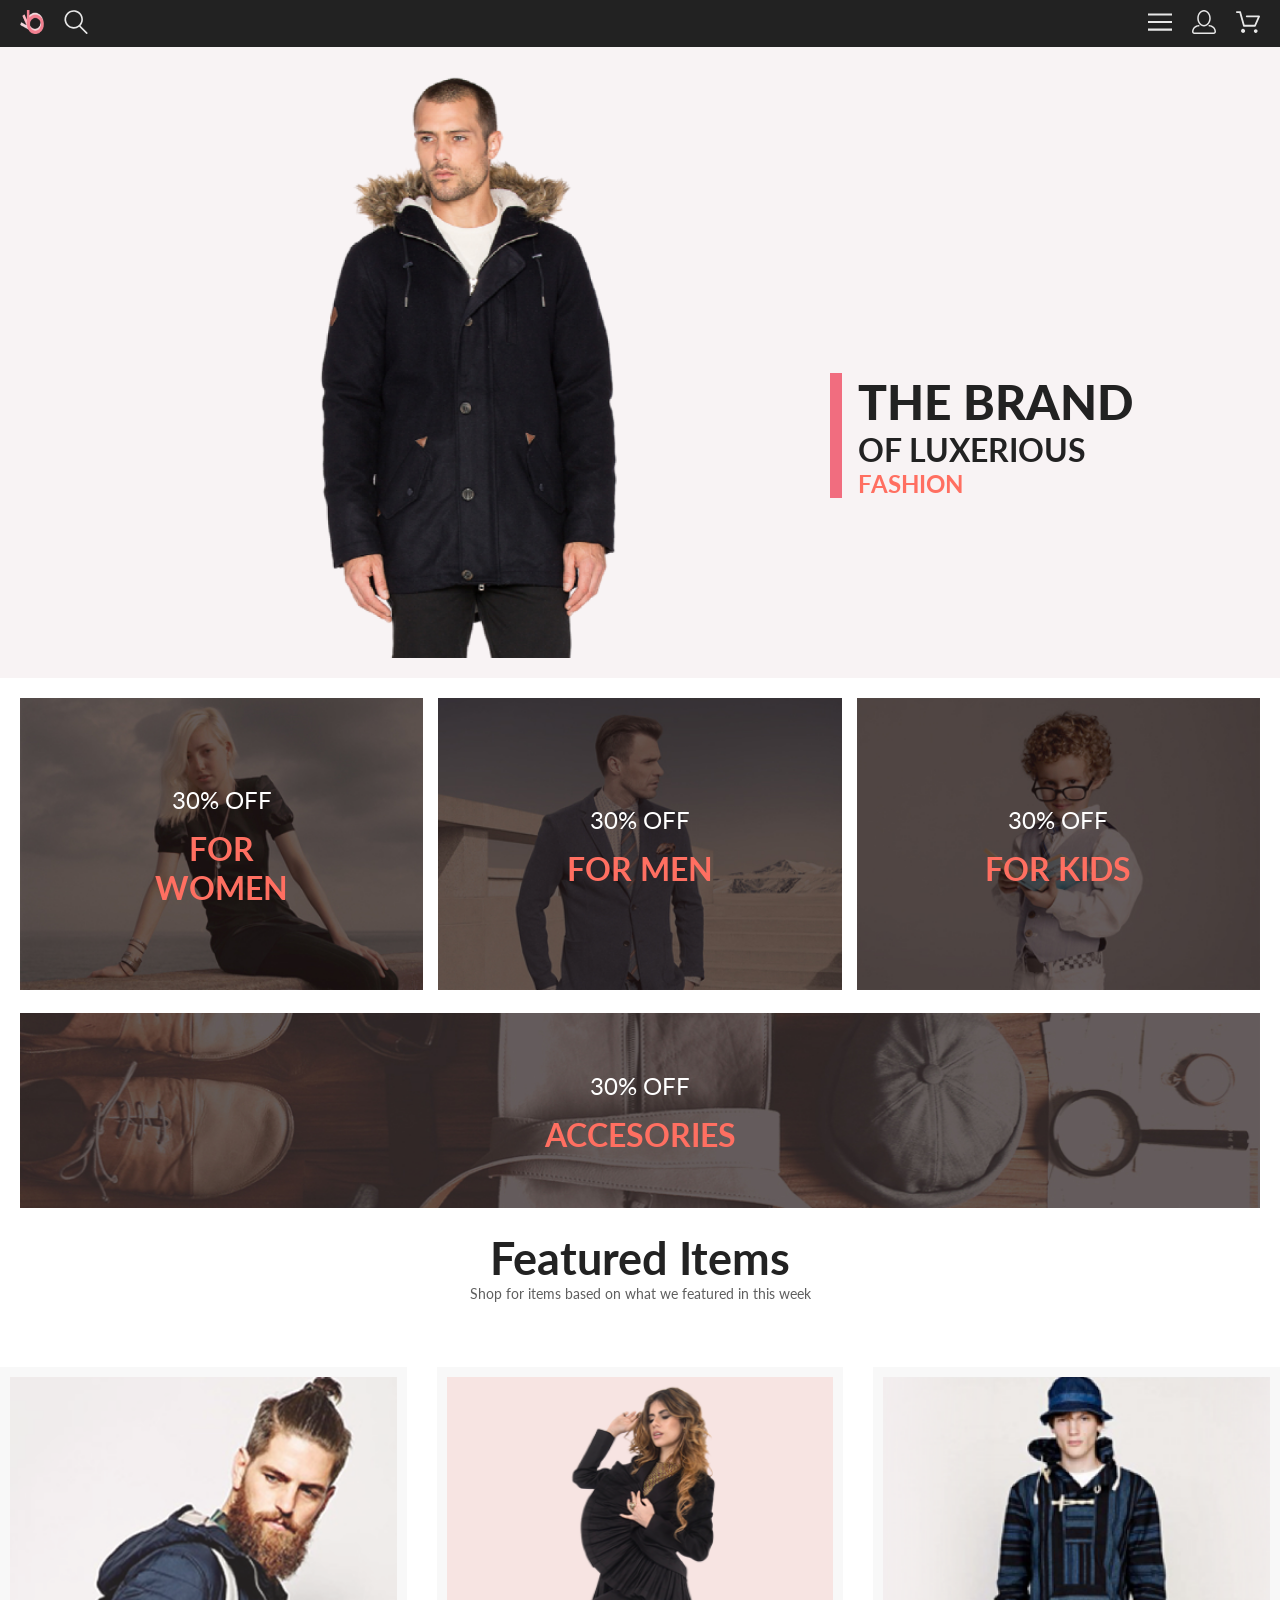
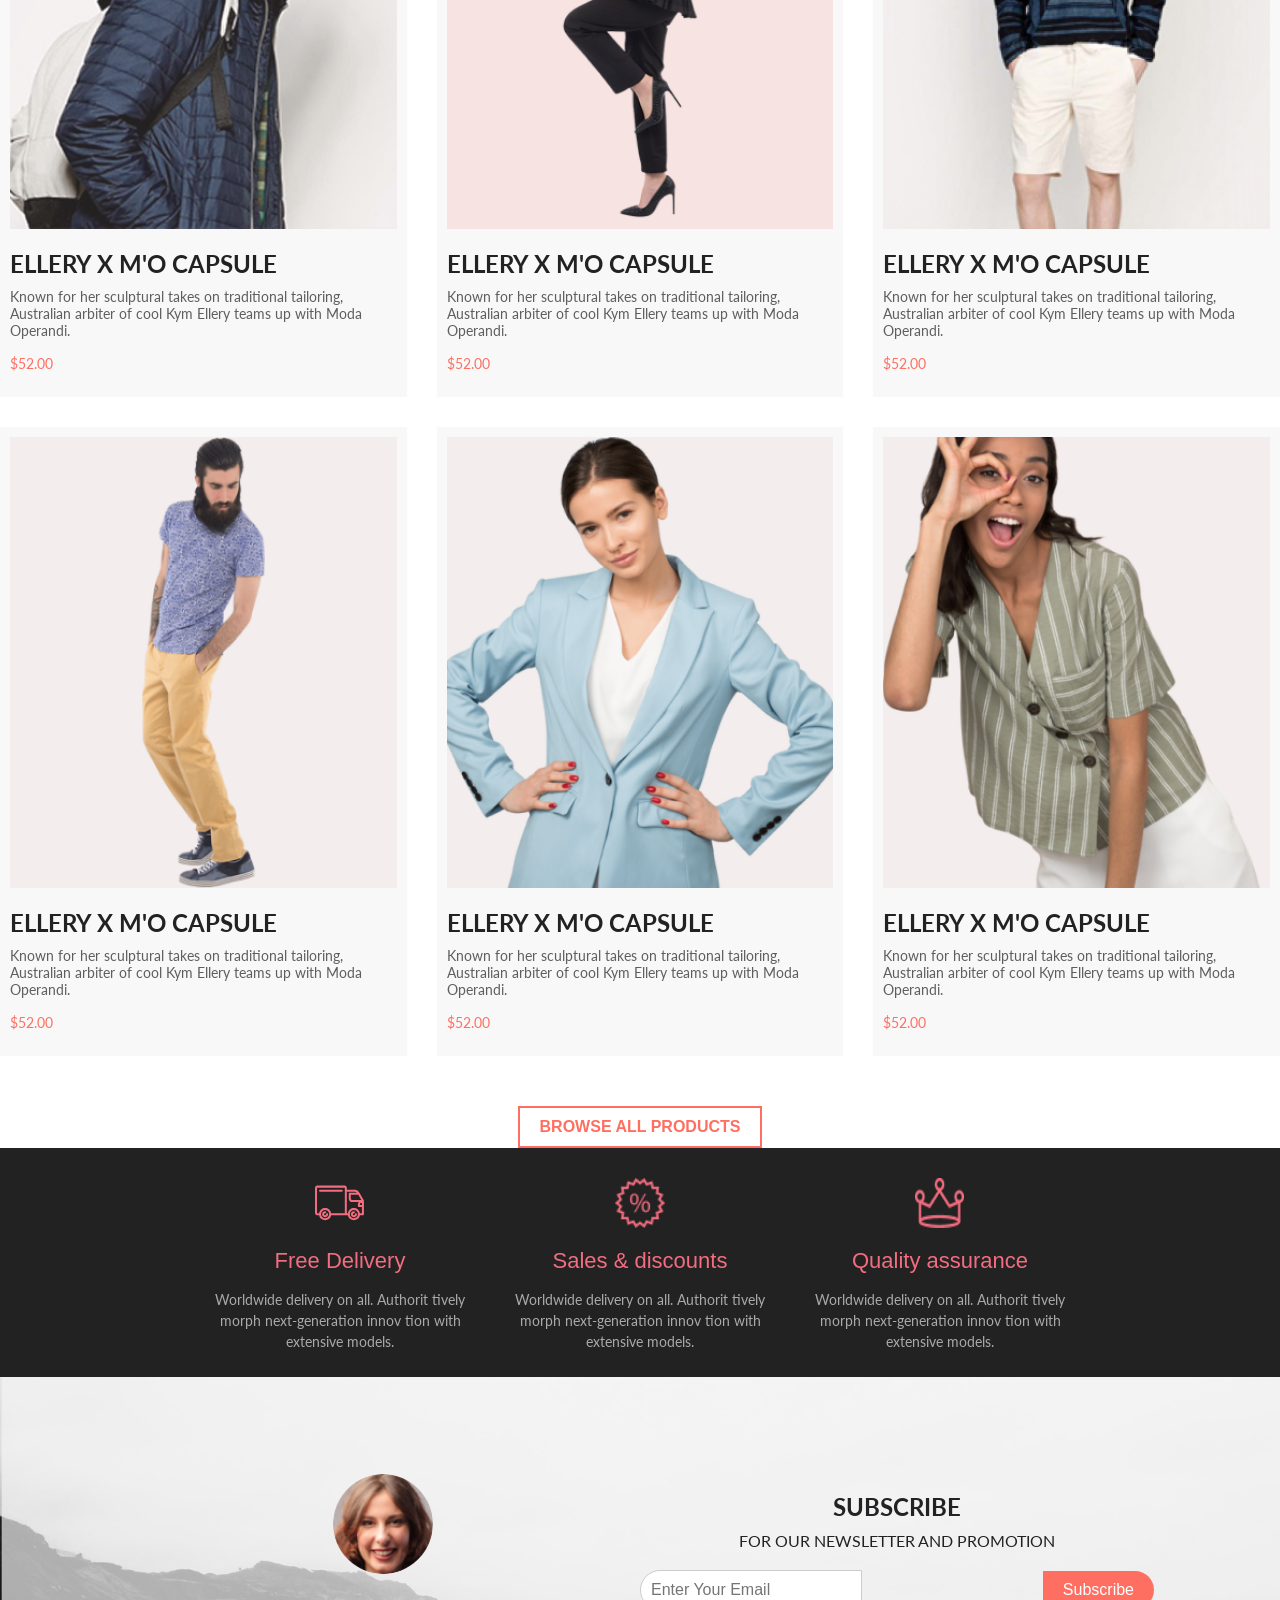
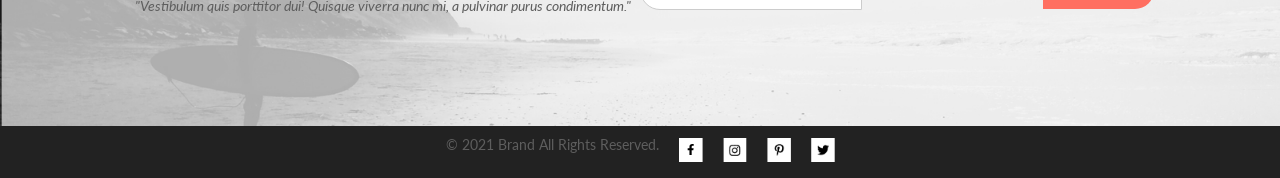
==== commit 3070f962: "All pages complited" ====
--- a/public/index.html
+++ b/public/index.html
@@ -147,7 +147,7 @@
 		</section>
 
 		<!-- Блок features -->
-		<section class="features-section container">
+		<section class="navFooter container">
 			<div class="feature-item">
 				<div class="icon">
 					<img src="./assets/images/Foot_1_1.svg" alt="Грузовик" />
--- a/src/styles/main.css
+++ b/src/styles/main.css
@@ -93,11 +93,42 @@
   gap: 20px;
 }
 
+img {
+  width: 24px;
+  height: 24px;
+  transition: opacity 0.3s ease;
+}
+img:hover {
+  opacity: 0.7;
+}
+
+.navFooter {
+  background: #222222;
+  padding: 10px 20px;
+  font-size: 14px;
+  color: #fbfbfb;
+}
+
+.navFooter nav {
+  display: flex;
+  justify-content: space-between;
+  align-items: center;
+  width: 100%;
+}
+
+.navFooter__left-group,
+.navFooter__right-group {
+  display: flex;
+  justify-content: center;
+  align-items: center;
+  gap: 20px;
+}
+
 .footer__testimonial-subscribe {
   display: flex;
   justify-content: center;
   align-items: center;
-  margin-top: 40px;
+  margin-top: 0px;
   background-image: url("/public/assets/images/subscribe.jpg");
   background-size: cover;
   background-position: center;
@@ -144,7 +175,7 @@
 
 .footer__subscribe form {
   display: flex;
-  justify-content: center;
+  justify-content: space-between;
   align-items: center;
 }
 
@@ -432,43 +463,6 @@
   text-align: center;
 }
 
-.footer {
-  background-color: #222;
-  padding: 40px 0;
-  color: #fff;
-  margin-top: 95px;
-}
-
-.footer__section {
-  display: flex;
-  justify-content: space-between;
-  align-items: center;
-  text-align: center;
-}
-
-.footer__item {
-  flex: 1;
-  padding: 0 20px;
-}
-
-.footer__item img {
-  width: 50px;
-  height: auto;
-  margin-bottom: 20px;
-}
-
-.footer__item h3 {
-  font-size: 24px;
-  font-weight: 700;
-  margin-bottom: 10px;
-}
-
-.footer__item p {
-  font-size: 16px;
-  font-weight: 400;
-  color: #FBFBFB;
-}
-
 /* Макет для планшетов 1024px-768px */
 @media (min-width: 768px) and (max-width: 1024px) {
   .container {
@@ -1132,10 +1126,9 @@
     margin-top: 40px;
   }
 }
-.features-section .container {
+.navFooter {
   background-color: #222222;
   color: white;
-  padding: 60px 0;
   width: 100%;
   display: flex;
   justify-content: center;
@@ -1143,10 +1136,10 @@
   gap: 20px;
   max-width: 1400px;
   margin: 0 auto;
-  padding: 0 20px;
 }
 
 .feature-item {
+  margin-top: 20px;
   text-align: center;
   width: 280px;
 }
@@ -1185,18 +1178,38 @@
   align-items: center;
   gap: 10px;
   cursor: pointer;
-  border: none;
 }
 .filter-sort .filter img,
 .filter-sort .sort img {
   width: 20px;
   height: 20px;
+  transition: transform 0.3s ease;
+}
+.filter-sort .filter img:hover,
+.filter-sort .sort img:hover {
+  transform: rotate(90deg);
 }
 .filter-sort .filter span,
 .filter-sort .sort span {
   font-size: 14px;
   font-weight: 500;
   color: #222;
+}
+.filter-sort .filter .select-filter {
+  padding: 10px 30px 10px 10px;
+  border: 1px solid #e5e5e5;
+  border-radius: 5px;
+  background-color: #fff;
+  font-size: 14px;
+  color: #222;
+  appearance: none;
+  -webkit-appearance: none;
+  -moz-appearance: none;
+  cursor: pointer;
+}
+.filter-sort .filter .select-filter:focus {
+  outline: none;
+  border-color: #f16d7f;
 }
 
 .pagination {
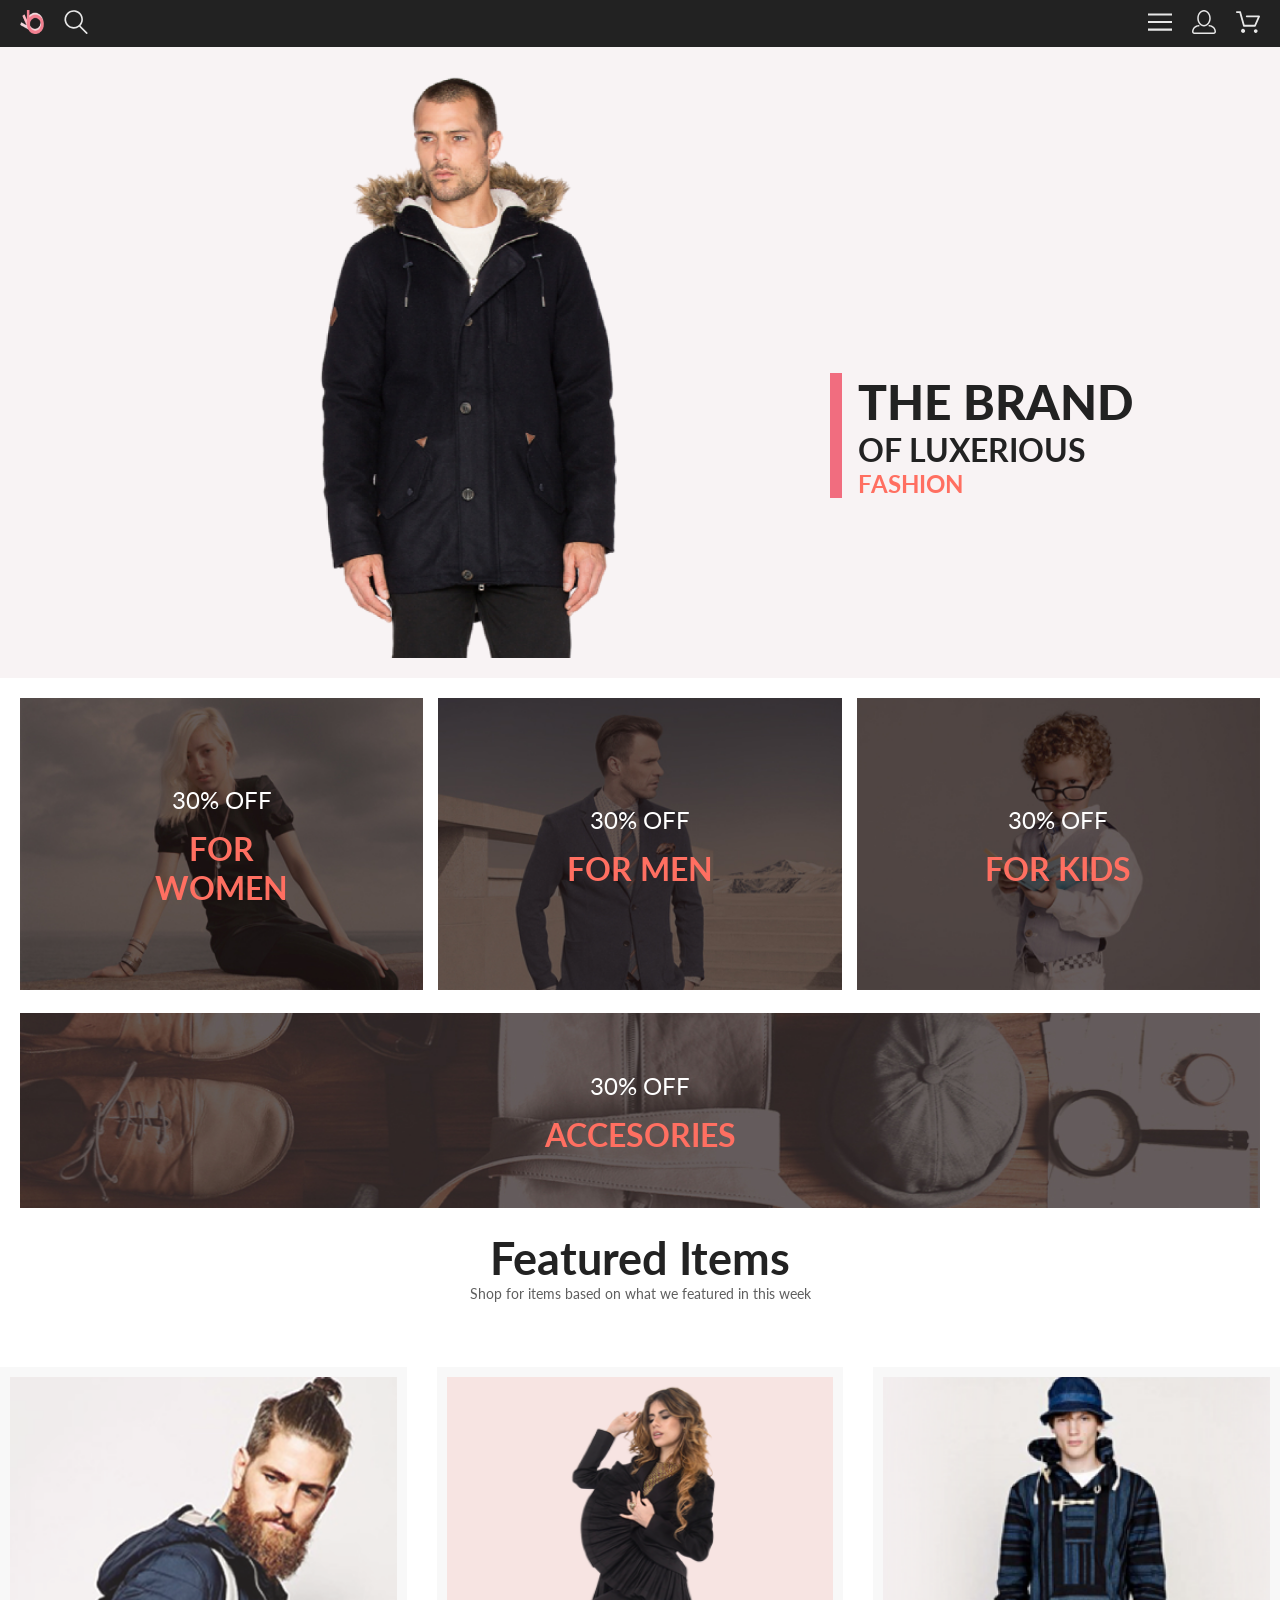
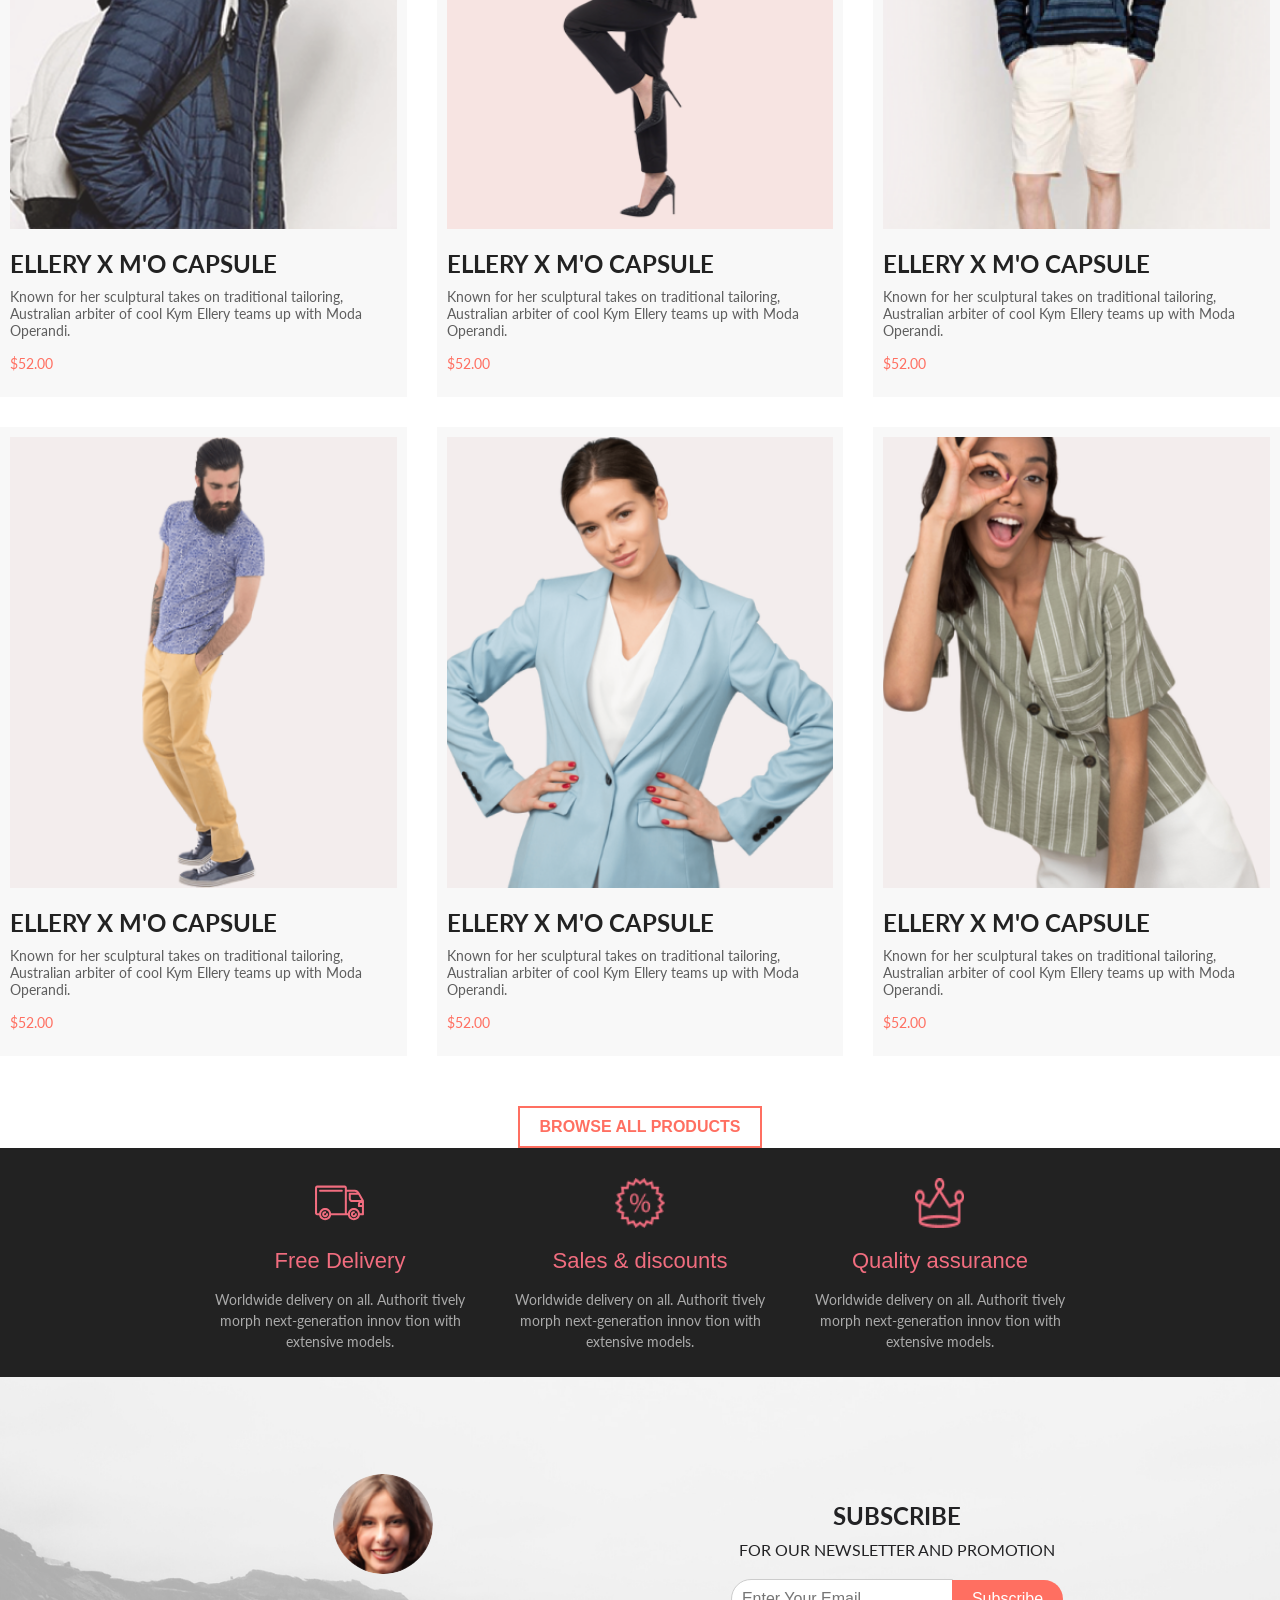
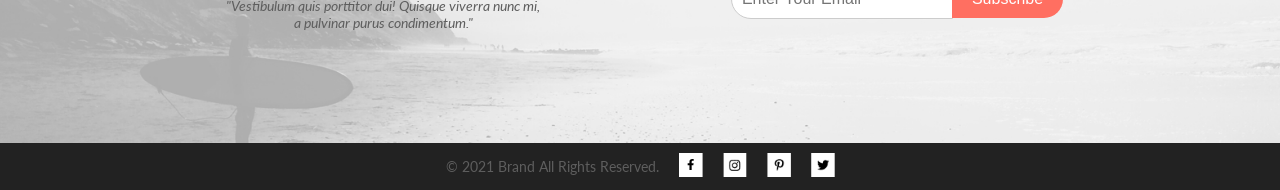
==== commit 6a4ccb6b: "All pages complited" ====
--- a/public/index.html
+++ b/public/index.html
@@ -175,7 +175,10 @@
 			<div class="footer__testimonial">
 				<img src="assets/images/Foot_face.png" alt="Profile Picture" />
 				<blockquote>
-					<p>"Vestibulum quis porttitor dui! Quisque viverra nunc mi, a pulvinar purus condimentum."</p>
+					<p>
+						"Vestibulum quis porttitor dui! Quisque viverra nunc mi, <br />
+						a pulvinar purus condimentum."
+					</p>
 				</blockquote>
 			</div>
 			<div class="footer__subscribe">
@@ -189,10 +192,10 @@
 		</section>
 		<!-- Подвал -->
 		<footer class="navFooter container">
-			<div class="navFooter__copyright-social">
+			<div class="navFooter__left-group">
 				<p>© 2021 Brand All Rights Reserved.</p>
 			</div>
-			<div class="navFooter__social-icons">
+			<div class="navFooter__right-group">
 				<a href="#"><img src="assets/images/Foot_3_f.svg" alt="Facebook" /></a>
 				<a href="#"><img src="assets/images/Foot_3_i.png" alt="Instagram" /></a>
 				<a href="#"><img src="assets/images/Foot_3_h.png" alt="Pinterest" /></a>
--- a/src/styles/main.css
+++ b/src/styles/main.css
@@ -79,49 +79,27 @@
 
 .navFooter {
   background: #222222;
-  padding: 20px;
+  padding: 10px 20px;
   font-size: 14px;
   color: #fbfbfb;
   display: flex;
   justify-content: space-between;
   align-items: center;
 }
-.navFooter__copyright-social, .navFooter__social-icons {
-  display: flex;
-  justify-content: center;
-  align-items: center;
+.navFooter__left-group p {
+  margin: 0;
+}
+.navFooter__right-group {
+  display: flex;
   gap: 20px;
 }
-
-img {
+.navFooter img {
   width: 24px;
   height: 24px;
   transition: opacity 0.3s ease;
 }
-img:hover {
+.navFooter img:hover {
   opacity: 0.7;
-}
-
-.navFooter {
-  background: #222222;
-  padding: 10px 20px;
-  font-size: 14px;
-  color: #fbfbfb;
-}
-
-.navFooter nav {
-  display: flex;
-  justify-content: space-between;
-  align-items: center;
-  width: 100%;
-}
-
-.navFooter__left-group,
-.navFooter__right-group {
-  display: flex;
-  justify-content: center;
-  align-items: center;
-  gap: 20px;
 }
 
 .footer__testimonial-subscribe {
@@ -140,14 +118,12 @@
   flex: 1;
   text-align: center;
 }
-
 .footer__testimonial img {
   width: 100px;
   height: auto;
   border-radius: 50%;
   margin-bottom: 20px;
 }
-
 .footer__testimonial blockquote {
   font-style: italic;
   text-align: center;
@@ -158,35 +134,31 @@
   flex: 1;
   text-align: center;
 }
-
 .footer__subscribe h3 {
   font-size: 24px;
-  font-weight: 700 px;
+  font-weight: 700;
   color: #222224;
   margin-bottom: 10px;
 }
-
 .footer__subscribe p {
   font-size: 16px;
   font-weight: 400;
   margin-bottom: 20px;
   color: #222224;
 }
-
 .footer__subscribe form {
   display: flex;
-  justify-content: space-between;
-  align-items: center;
-}
-
+  justify-content: center;
+  align-items: center;
+}
 .footer__subscribe input[type=email] {
   padding: 10px;
   font-size: 16px;
   border: 1px solid #ccc;
   border-radius: 20px 0 0 20px;
   outline: none;
-}
-
+  margin-right: -1px;
+}
 .footer__subscribe button {
   padding: 10px 20px;
   font-size: 16px;
@@ -195,8 +167,8 @@
   color: #fff;
   border-radius: 0 20px 20px 0;
   cursor: pointer;
-}
-
+  transition: background-color 0.3s ease;
+}
 .footer__subscribe button:hover {
   background-color: #e65b50;
 }
@@ -463,96 +435,82 @@
   text-align: center;
 }
 
-/* Макет для планшетов 1024px-768px */
-@media (min-width: 768px) and (max-width: 1024px) {
-  .container {
-    padding: 0 20px;
+/* Media queries для адаптивности */
+@media (max-width: 1024px) {
+  .header {
+    padding: 0 15px;
   }
   .head {
-    flex-wrap: wrap;
-  }
-  .head__image {
-    display: none;
+    min-height: 120px;
+    padding: 15px;
+  }
+  .head__heading {
+    font-size: 20px;
+    line-height: 24px;
   }
   .promo__info {
-    margin-top: 10px;
+    margin-top: 30%;
   }
   .promo__title {
     font-size: 36px;
     line-height: 42px;
   }
   .promo__heading {
+    font-size: 24px;
+    line-height: 28px;
+  }
+  .sale__item {
+    width: calc(50% - 10px);
+  }
+  .grid_container {
+    grid-template-columns: repeat(2, 1fr);
+    gap: 20px;
+  }
+  .arrivals_header {
+    font-size: 24px;
+  }
+  .button {
+    padding: 8px 16px;
+    font-size: 14px;
+  }
+}
+@media (max-width: 768px) {
+  .header {
+    padding: 0 10px;
+  }
+  .head {
+    min-height: 100px;
+    padding: 10px;
+  }
+  .head__heading {
+    font-size: 18px;
+    line-height: 22px;
+  }
+  .promo__info {
+    margin-top: 20%;
+    padding-left: 10px;
+  }
+  .promo__title {
     font-size: 28px;
     line-height: 32px;
   }
-  .promo__content {
-    justify-content: center;
-    margin-bottom: 56px;
-  }
-  .sale {
-    display: flex;
-    flex-wrap: wrap;
-    justify-content: space-between;
+  .promo__heading {
+    font-size: 20px;
+    line-height: 24px;
   }
   .sale__item {
-    width: calc(50% - 10px);
-    margin-bottom: 20px;
-  }
-  .sale__item_big {
     width: 100%;
   }
-  .sale__content {
-    width: 100%;
-    text-align: center;
-    padding: 10px;
-  }
-  .sale__text {
-    width: 100%;
-    font-size: 16px;
-  }
-  .new_arrivals {
-    padding: 30px 0;
-  }
   .grid_container {
-    grid-template-columns: 1fr 1fr;
-    gap: 20px;
+    grid-template-columns: 1fr;
+    gap: 15px;
   }
   .arrivals_header {
-    font-size: 24px;
-    padding: 20px;
-  }
-  .footer__section {
-    flex-direction: column;
-    align-items: center;
-    text-align: center;
-  }
-  .footer__item {
-    padding: 20px 0;
-    text-align: center;
-  }
-  .footer__testimonial-subscribe {
-    flex-direction: column;
-  }
-  .footer__testimonial,
-  .footer__subscribe {
-    padding: 20px 0;
-    text-align: center;
-  }
-  .footer__subscribe form {
-    flex-direction: column;
-  }
-  .footer__subscribe input[type=email],
-  .footer__subscribe button {
-    border-radius: 20px;
-    margin-bottom: 10px;
-  }
-  .footer__copyright-social {
-    flex-direction: column;
-    align-items: center;
-    text-align: center;
-  }
-  .footer__social-icons {
-    margin-top: 10px;
+    font-size: 20px;
+  }
+  .button {
+    padding: 6px 12px;
+    font-size: 12px;
   }
 }
 .product-grid {
@@ -617,6 +575,61 @@
   color: #222;
 }
 
+/* Media queries для адаптивности */
+@media (max-width: 1024px) {
+  .product-grid {
+    gap: 15px;
+  }
+  .main_container__main_item {
+    flex: 1 1 calc(50% - 15px);
+  }
+  .filter-sort {
+    padding: 15px 0;
+    margin-bottom: 15px;
+  }
+  .filter-sort .filter,
+  .filter-sort .sort {
+    gap: 8px;
+  }
+  .filter-sort .filter img,
+  .filter-sort .sort img {
+    width: 18px;
+    height: 18px;
+  }
+  .filter-sort .filter span,
+  .filter-sort .sort span {
+    font-size: 13px;
+  }
+}
+@media (max-width: 768px) {
+  .product-grid {
+    gap: 10px;
+  }
+  .main_container__main_item {
+    flex: 1 1 100%;
+    padding: 15px;
+  }
+  .main_container__main_item h2 {
+    font-size: 16px;
+  }
+  .main_container__main_item p {
+    font-size: 13px;
+  }
+  .main_container__arrivals_price {
+    font-size: 14px;
+  }
+  .filter-sort {
+    flex-direction: column;
+    gap: 10px;
+    padding: 10px 0;
+    margin-bottom: 10px;
+  }
+  .filter-sort .filter,
+  .filter-sort .sort {
+    width: 100%;
+    justify-content: space-between;
+  }
+}
 .bigPhoto {
   display: flex;
   justify-content: space-between;
@@ -813,6 +826,130 @@
   color: white;
 }
 
+/* Media queries для адаптивности */
+@media (max-width: 1024px) {
+  .bigPhoto {
+    padding: 15px 0;
+  }
+  .bigPhoto__Image {
+    max-width: 90%;
+  }
+  .centralBlockContent {
+    margin-top: 80px;
+    padding: 0 15px;
+  }
+  .centralBlockContent__header {
+    font-size: 13px;
+  }
+  .centralBlockContent__text {
+    font-size: 13px;
+    max-width: 500px;
+  }
+  .centralBlockContent__price {
+    font-size: 20px;
+  }
+  .centralBlockContent__custom-select select {
+    width: 180px;
+  }
+  .centralBlockContent .centralBlockButton {
+    margin-top: 15px;
+  }
+  .centralBlockContent .centralBlockButton__button_text {
+    font-size: 14px;
+  }
+  .main_container {
+    margin-top: 80px;
+    margin-bottom: 80px;
+  }
+  .main_container__main_item {
+    width: calc(50% - 15px);
+    padding: 15px;
+  }
+  .subscribe {
+    padding: 70px 100px;
+  }
+  .subscribe__testimonial-subscribe {
+    flex-direction: column;
+    align-items: center;
+    text-align: center;
+  }
+  .subscribe__testimonial-subscribe__testimonial, .subscribe__testimonial-subscribe__subscribe {
+    max-width: 100%;
+  }
+  .subscribe__testimonial-subscribe img {
+    margin-right: 0;
+    margin-bottom: 15px;
+  }
+  .subscribe__testimonial-subscribe form {
+    justify-content: center;
+  }
+}
+@media (max-width: 768px) {
+  .bigPhoto {
+    padding: 10px 0;
+  }
+  .bigPhoto__Image {
+    max-width: 80%;
+  }
+  .centralBlockContent {
+    margin-top: 60px;
+    padding: 0 10px;
+  }
+  .centralBlockContent__header {
+    font-size: 12px;
+  }
+  .centralBlockContent__text {
+    font-size: 12px;
+    max-width: 400px;
+  }
+  .centralBlockContent__price {
+    font-size: 18px;
+  }
+  .centralBlockContent__custom-select select {
+    width: 160px;
+  }
+  .centralBlockContent .centralBlockButton {
+    margin-top: 10px;
+  }
+  .centralBlockContent .centralBlockButton__button_text {
+    font-size: 12px;
+  }
+  .main_container {
+    margin-top: 60px;
+    margin-bottom: 60px;
+  }
+  .main_container__main_item {
+    width: 100%;
+    padding: 10px;
+  }
+  .subscribe {
+    padding: 50px 20px;
+  }
+  .subscribe__testimonial-subscribe {
+    flex-direction: column;
+    align-items: center;
+    text-align: center;
+  }
+  .subscribe__testimonial-subscribe__testimonial, .subscribe__testimonial-subscribe__subscribe {
+    max-width: 100%;
+  }
+  .subscribe__testimonial-subscribe img {
+    margin-right: 0;
+    margin-bottom: 15px;
+  }
+  .subscribe__testimonial-subscribe form {
+    flex-direction: column;
+    align-items: center;
+  }
+  .subscribe__testimonial-subscribe form input[type=email] {
+    width: 100%;
+    margin-right: 0;
+    margin-bottom: 10px;
+  }
+  .subscribe__testimonial-subscribe form button {
+    width: 100%;
+  }
+}
 /* Стили для блока корзины */
 .cart-items {
   padding: 50px 0;
@@ -824,12 +961,10 @@
   gap: 30px;
 }
 
-/* Левая колонка */
 .cart-left-column {
   width: 65%;
 }
 
-/* Товар в корзине */
 .cart-item {
   display: flex;
   position: relative;
@@ -841,9 +976,9 @@
 }
 
 .cart-item-image {
-  width: 35%;
-  min-height: 220px;
-  max-height: 250px;
+  width: 100%;
+  height: auto;
+  margin-bottom: 15px;
   overflow: hidden;
 }
 
@@ -871,7 +1006,10 @@
   color: #5a5a5a;
 }
 
-.price, .color, .size, .quantity {
+.price,
+.color,
+.size,
+.quantity {
   color: #f16d7f;
   font-weight: bold;
 }
@@ -985,17 +1123,37 @@
 @media (max-width: 1024px) {
   .cart-container {
     flex-direction: column;
-  }
-  .cart-left-column, .cart-right-column {
+    gap: 20px;
+  }
+  .cart-left-column,
+  .cart-right-column {
     width: 100%;
+  }
+  .cart-item {
+    flex-direction: row;
+  }
+  .cart-item-details {
+    width: 70%;
+  }
+  .cart-buttons {
+    flex-direction: row;
+    gap: 10px;
+  }
+  .cart-button {
+    width: auto;
   }
 }
 @media (max-width: 768px) {
   .cart-item {
     flex-direction: column;
   }
-  .cart-item-image, .cart-item-details {
+  .cart-item-image,
+  .cart-item-details {
     width: 100%;
+  }
+  .cart-item-image img {
+    width: 100%;
+    height: auto;
   }
   .cart-buttons {
     flex-direction: column;
@@ -1003,6 +1161,12 @@
   }
   .cart-button {
     width: 100%;
+  }
+  .shipping-address {
+    padding: 20px;
+  }
+  .cart-total-inner {
+    padding: 20px;
   }
 }
 /* Стили для блока регистрации */
@@ -1114,16 +1278,54 @@
   color: #000;
 }
 
-@media (max-width: 992px) {
+/* Адаптив для планшетов */
+@media (max-width: 1024px) {
+  .registration__container {
+    gap: 30px;
+  }
+  .registration__form,
+  .registration__benefits {
+    width: 48%;
+  }
+  .registration__benefits h2 {
+    font-size: 22px;
+  }
+  .registration__benefits-text {
+    font-size: 14px;
+  }
+  .registration__button {
+    padding: 12px 25px;
+    font-size: 13px;
+  }
+}
+@media (max-width: 768px) {
+  .registration {
+    padding: 40px 0;
+  }
   .registration__container {
     flex-direction: column;
+    gap: 20px;
   }
   .registration__form,
   .registration__benefits {
     width: 100%;
   }
   .registration__benefits {
-    margin-top: 40px;
+    margin-top: 30px;
+  }
+  .registration__benefits h2 {
+    font-size: 20px;
+  }
+  .registration__benefits-text {
+    font-size: 13px;
+  }
+  .registration__button {
+    width: 100%;
+    justify-content: center;
+  }
+  .registration__gender {
+    flex-direction: column;
+    gap: 10px;
   }
 }
 .navFooter {
